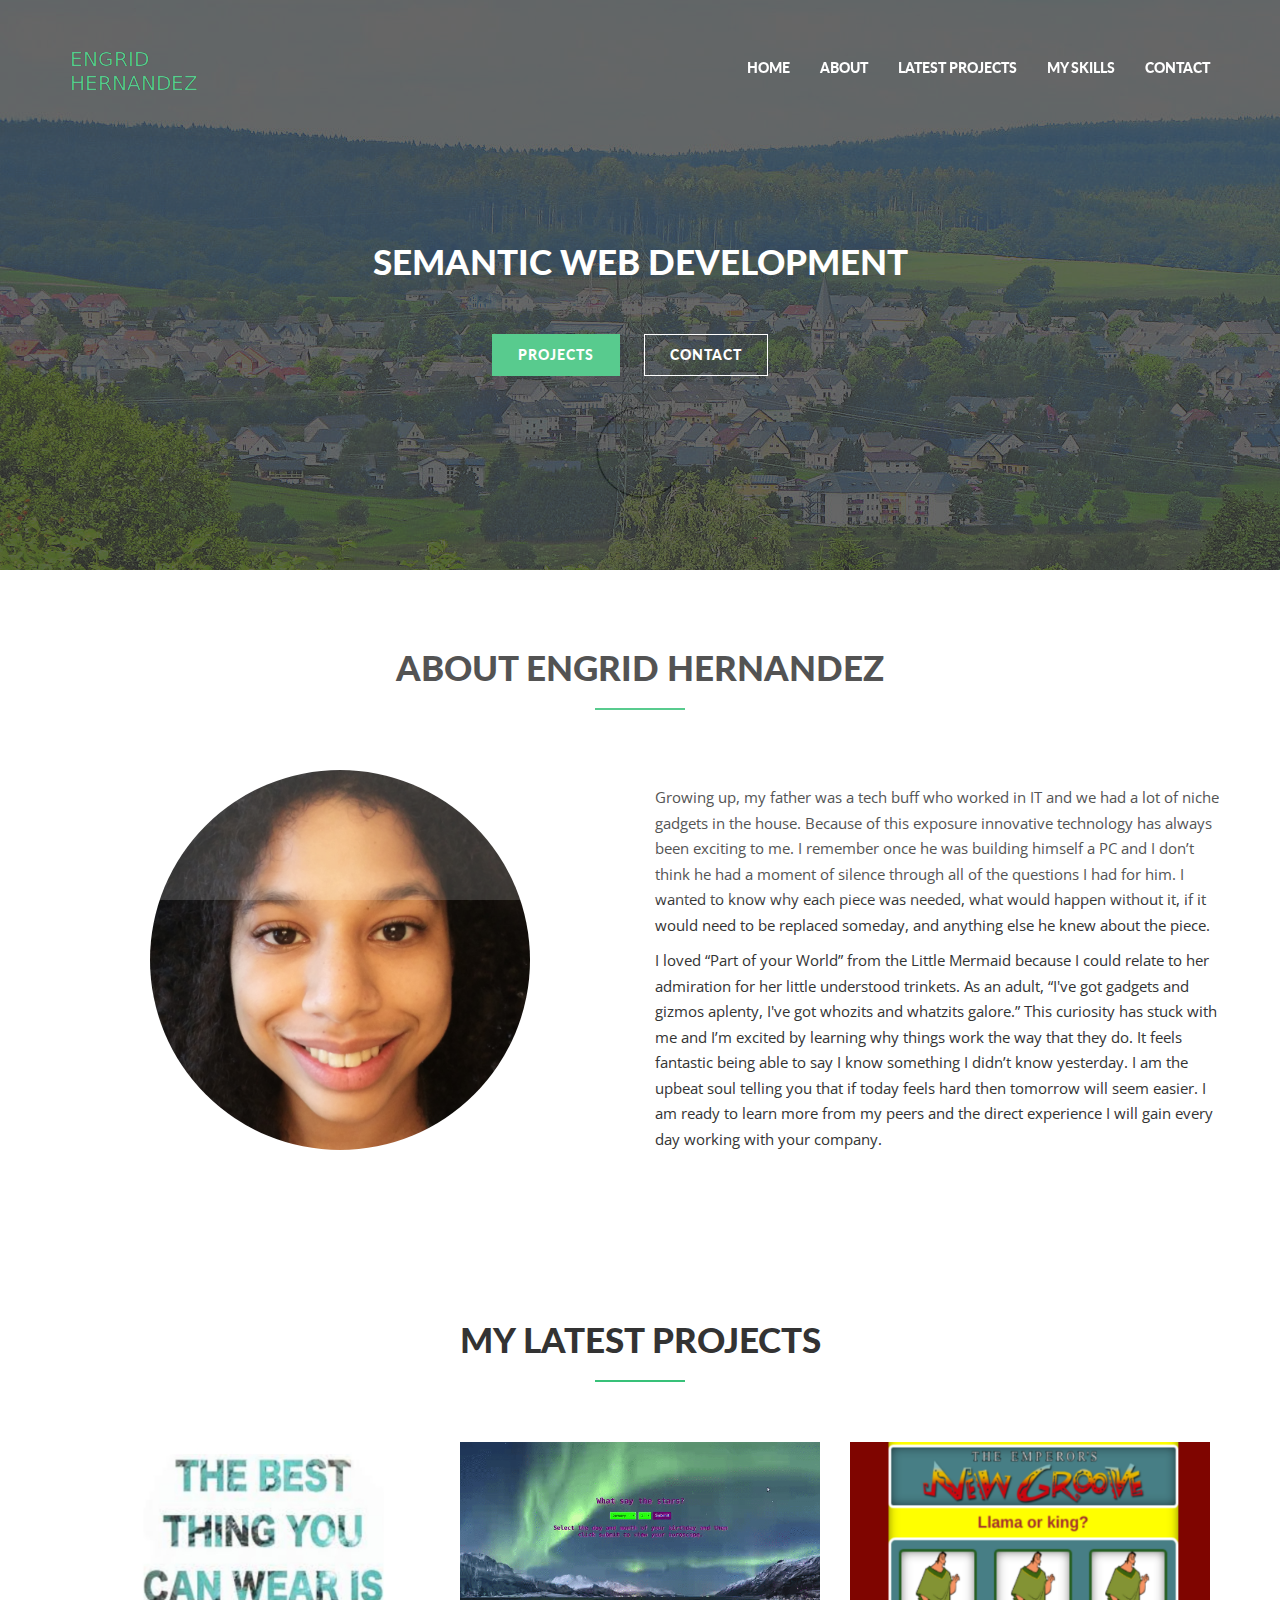
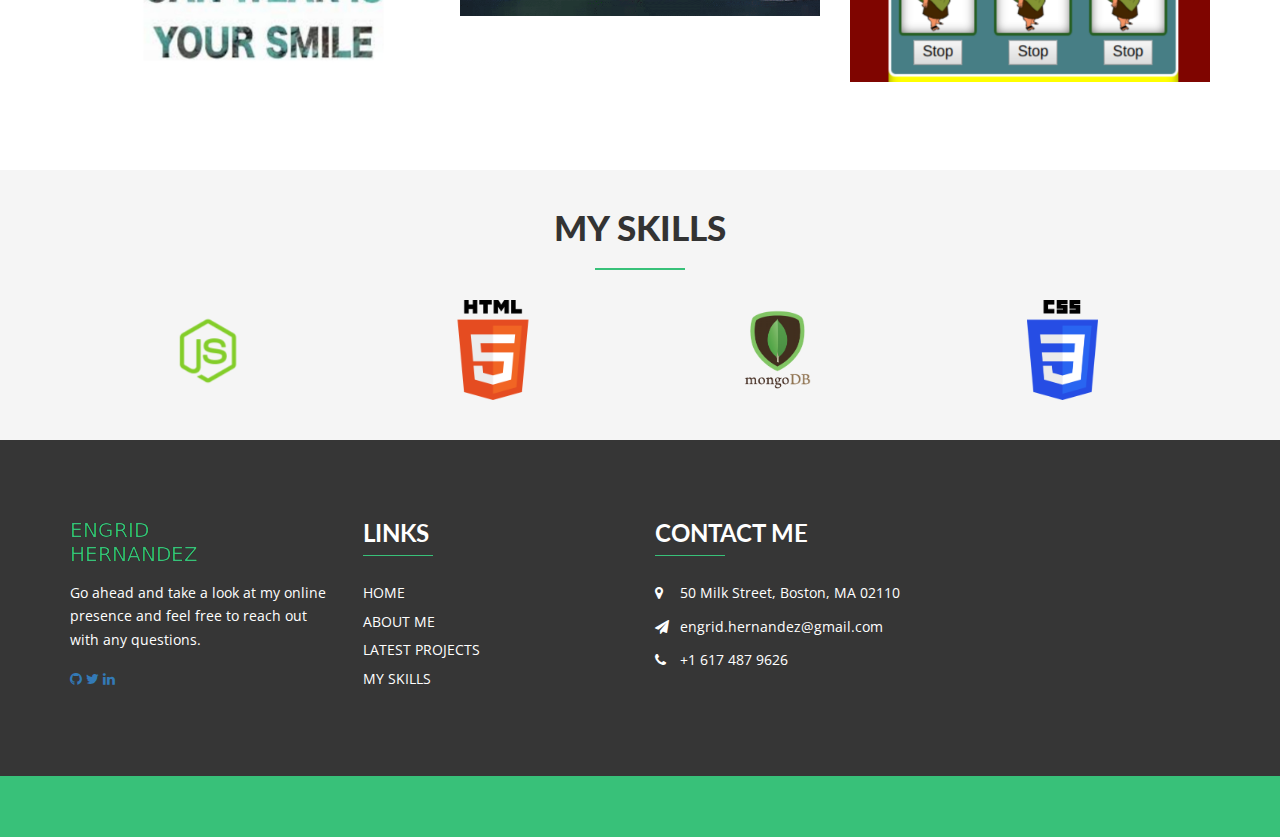
==== index.html @ befce7cb "first commit" ====
<!DOCTYPE html>
<html lang="en">
<head>
  <!-- meta -->
  <meta charset="utf-8">
  <meta http-equiv="X-UA-Compatible" content="IE=edge">
  <meta name="viewport"       content="width=device-width, initial-scale=1.0">
  <meta name="description"    content="Engrid Hernandez is the founder of Quietude Development based in Boston, MA.">
  <meta name="keywords"       content="web, development, responsive, design, Boston">
  <meta name="author"         content="Designcarebd">

  <!-- Site title -->
  <title>Engrid Hernandez</title>
  <!-- favicon -->
  <link rel="shortcut icon" type="image/x-icon" href="assets/img/favicon.png">
  <!-- Bootstrap css -->
  <link href="assets/css/bootstrap.min.css" rel="stylesheet">
  <!--Font Awesome css -->
  <link href="assets/css/font-awesome.min.css" rel="stylesheet">
  <!-- Normalizer css -->
  <link href="assets/css/normalize.css" rel="stylesheet">
  <!-- imagehover css -->
  <link href="assets/css/imagehover.min.css" rel="stylesheet">
  <!-- Owl Carousel css -->
  <link href="assets/css/owl.carousel.min.css" rel="stylesheet">
  <link href="assets/css/owl.transitions.css" rel="stylesheet">
  <!-- Magnific popup css -->
  <link href="assets/css/magnific-popup.css" rel="stylesheet">
  <!-- animate css -->
  <link href="assets/css/animate.css" rel="stylesheet">
  <!-- Site css -->
  <link href="assets/css/style.css" rel="stylesheet">
  <!-- Responsive css -->
  <link href="assets/css/responsive.css" rel="stylesheet">
  <!--[if lt IE 9]>
    <script src="https://oss.maxcdn.com/html5shiv/3.7.2/html5shiv.min.js"></script>
    <script src="https://oss.maxcdn.com/respond/1.4.2/respond.min.js"></script>
  <![endif]-->
</head>

<body>
  <!-- Preloader starts-->
  <div id="preloader"></div>
  <!-- Preloader ends -->
  <!-- Navigation area starts -->
  <div class="menu-area navbar-fixed-top">
    <div class="container">
      <div class="row">
        <!-- Navigation starts -->
        <div class="col-md-12">
          <div class="mainmenu">
            <div class="navbar navbar-nobg">
              <div class="navbar-header">
                <a class="navbar-brand" href="index.html">
                <img src="assets/img/logo.png" alt=""></a>
                <button type="button" class="navbar-toggle" data-toggle="collapse" data-target=".navbar-collapse">
                  <span class="sr-only">Toggle navigation</span>
                  <span class="icon-bar"></span>
                  <span class="icon-bar"></span>
                  <span class="icon-bar"></span>
                </button>
              </div>
              <div class="navbar-collapse collapse">
                <nav>
                  <ul class="nav navbar-nav navbar-right">
                    <li><a href="index.html">HOME</a></li>
                    <li><a class="smooth_scroll" href="#about">ABOUT</a></li>
                    <li><a class="smooth_scroll" href="#work">LATEST PROJECTS</a></li>
                    <li><a class="smooth_scroll" href="#skills">MY SKILLS</a></li>
                    <li><a class="smooth_scroll" href="#footer">CONTACT</a></li>
  								</ul>
                </nav>
              </div>
            </div>
          </div>
        </div>
        <!-- Navigation ends -->
      </div>
    </div>
  </div>
  <!-- Navigation area ends -->

  <!-- Slider area starts -->
  <section id="slider">
    <div id="carousel-example-generic" class="carousel slide carousel-fade">
      <!-- <ol class="carousel-indicators">
        <li data-target="#carousel-example-generic" data-slide-to="0" class="active"></li>
        <li data-target="#carousel-example-generic" data-slide-to="1"></li>
        <li data-target="#carousel-example-generic" data-slide-to="2"></li>
      </ol> -->

    <div class="carousel-inner" role="listbox">
      <!-- Item 1 -->
      <div class="item active slide1">
        <div class="table">
          <div class="table-cell">
            <div class="intro-text">
              <div class="title clearfix fadeInUp" style="animation-duration: 1s;animation-fill-mode: both;">
                <h2>Semantic Web Development</h2>
              </div>
              <a href="#work" class="btn btn-trnsp btn-big current smooth_scroll fadeInLeft" style="animation-duration: 1s;animation-fill-mode: both;">Projects</a>
              <a href="#footer" class="btn btn-trnsp btn-big smooth_scroll fadeInRight" style="animation-duration: 1s;animation-fill-mode: both;">Contact</a>
            </div>
          </div>
        </div>
      </div>

    <!-- Item 2 -->
    <!-- <div class="item slide2">
      <div class="table">
        <div class="table-cell">
          <div class="intro-text fadeInUp" style="animation-duration: 1s;animation-fill-mode: both;">
            <div class="title clearfix">
              <h2>Item 2</h2>
              <p>Short description of item 2</p>
            </div>
            <a href="#work" class="btn btn-trnsp btn-big current smooth_scroll fadeInLeft" style="animation-duration: 1s;animation-fill-mode: both;">Projects</a>
            <a href="#footer" class="btn btn-trnsp btn-big smooth_scroll fadeInRight" style="animation-duration: 1s;animation-fill-mode: both;">Contact</a>
          </div>
        </div>
      </div>
    </div> -->

    <!-- Item 3 -->
    <!-- <div class="item slide3">
      <div class="table">
        <div class="table-cell">
          <div class="intro-text">
            <div class="title clearfix fadeInUp" style="animation-duration: 1s;animation-fill-mode: both;">
              <h2>We Help Your Business </h2>
              <p>With over 10 years of experience in business consulting helping businesses to find How promotion excellent curiosity yet attempted. Invitation friendship travelling eat everything two.</p>
            </div>
            <a href="#work" class="btn btn-trnsp btn-big current smooth_scroll fadeInLeft" style="animation-duration: 1s;animation-fill-mode: both;">Projects</a>
            <a href="#footer" class="btn btn-trnsp btn-big smooth_scroll fadeInRight" style="animation-duration: 1s;animation-fill-mode: both;">Contact</a>
            </div>
          </div>
        </div>
      </div>
			<a class="left welcome-control" href="#carousel-example-generic" role="button" data-slide="prev"><i class="fa fa-angle-left"></i></a>
      <a class="right welcome-control" href="#carousel-example-generic" role="button" data-slide="next"><i class="fa fa-angle-right"></i></a>
    </div> -->
    <!-- End Wrapper for slides-->
  </div>
  </section>
  <!-- Slider area ends -->



  <!-- About area starts -->
  <section id="about" class="about-area section-big">
    <div class="container">
      <div class="row">
        <div class="col-md-12 text-center">
          <div class="section-title mb-60">
            <h2>About Engrid Hernandez</h2
          </div>
        </div>
      </div>
      <div class="row">
      <!-- About Image -->
        <div class="col-md-6 about-image">
          <div class="featured mb-r">
            <img id="aboutImg" src="assets/img/about/about-img.png" alt="">
          </div>
        </div>
        <!-- About Text -->
        <div class="col-md-6">
          <div class="about-text">
            <h3 class="subtitle"></h3>
            <p>Growing up, my father was a tech buff who worked in IT and we had a lot of niche gadgets in the house. Because of this exposure innovative technology has always been exciting to me. I remember once he was building himself a PC and I don’t think he had a moment of silence through all of the questions I had for him. I wanted to know why each piece was needed, what would happen without it, if it would need to be replaced someday, and anything else he knew about the piece. </p>
            <p>I loved “Part of your World” from the Little Mermaid because I could relate to her admiration for her little understood trinkets. As an adult, “I've got gadgets and gizmos aplenty, I've got whozits and whatzits galore.” This curiosity has stuck with me and I’m excited by learning why things work the way that they do. It feels fantastic being able to say I know something I didn’t know yesterday. I am the upbeat soul telling you that if today feels hard then tomorrow will seem easier. I am ready to learn more from my peers and the direct experience I will gain every day working with your company.</p>
          </div>
        </div>
      </div>
    </div>
  </section>
  <!-- About area ends -->

  <!-- Latest Project starts -->
    <section id="work" class="latest-project-area section-big">
      <div class="container">
        <div class="row">
          <div class="col-md-12 text-center">
            <div class="section-title mb-30">
              <h2>My Latest Projects</h2>
              <p></p>
            </div>
          </div>
        </div>
        <div class="row">
          <div class="news-carousel">
            <figure class="project-item imghvr-push-up">
              <img src="assets/img/works/infinitecarousel.jpg" alt="">
              <figcaption>
                <div class="overlay">
                  <h3>Carousel</h3>
                  <a href="https://ehcodes.github.io/infinite-carousel/"><i class="fa fa-external-link"></i></a>
                </div>
              </figcaption>
            </figure>

            <figure class="project-item imghvr-push-up">
              <img src="assets/img/works/horoscope.gif" alt="">
              <figcaption>
                <div class="overlay">
                  <h3>Horoscope</h3>
                  <a href="https://ehcodes.github.io/horoscope"><i class="fa fa-external-link"></i></a>
                </div>
              </figcaption>
            </figure>

            <figure class="project-item imghvr-push-up">
              <img src="assets/img/works/slots.png" alt="">
              <figcaption>
                <div class="overlay">
                  <h3>Slot Machine</h3>
                  <a href="https://ehcodes.github.io/emperors-slot-machine/"><i class="fa fa-external-link"></i></a>
                </div>
              </figcaption>
            </figure>

            <figure class="project-item imghvr-push-up">
              <img src="assets/img/works/todolist.png" alt="">
              <figcaption>
                <div class="overlay">
                  <h3>To Do List</h3>
                  <a href="https://ehcodes.github.io/toDoList/"><i class="fa fa-external-link"></i></a>
                </div>
              </figcaption>
            </figure>

            <figure class="project-item imghvr-push-up">
              <img src="assets/img/works/matchingGame.gif" alt="">
              <figcaption>
                <div class="overlay">
                  <h3>Matching Game</h3>
                  <a href="https://ehcodes.github.io/positively-matching/"><i class="fa fa-external-link"></i></a>
                </div>
              </figcaption>
            </figure>

            <figure class="project-item imghvr-push-up">
              <img src="assets/img/works/calculator.png" alt="">
              <figcaption>
                <div class="overlay">
                  <h3>Calculator</h3>
                  <a href="https://ehcodes.github.io/jqueryCalculator/"><i class="fa fa-external-link"></i></a>
                </div>
              </figcaption>
            </figure>

          </div>
        </div>
      </div>
    </section>
    <!-- Latest Project ends -->

    <!-- Testimonial area starts -->
    <!-- <section id="testimonial" class="testimonial-area section-big">
        <div class="container">

            <div class="row">
                <div class="testimonial-list"> -->

                    <!-- Testimonial item -->
                    <!-- <div class="single-testimonial">
                        <p>Anim pariatur cliche reprehenderit, enim eiusmod high life accusamus terry richardson ad squid. 3 wolf moon officia aute, non cupidatat skateboard dolor brunch. Food truck quinoa nesciunt laborum eiusmod tempor sunt aliqua put.</p>

                        <div class="testor">
                           <img src="assets/img/testimonial/1.png" alt="">
                            <h4>Mark Harris</h4>
                            <p class="desg">CEO of Pointer</p>
                        </div>
                    </div> -->

                    <!-- Testimonial item -->
                    <!-- <div class="single-testimonial">
                        <p>Anim pariatur cliche reprehenderit, enim eiusmod high life accusamus terry richardson ad squid. 3 wolf moon officia aute, non cupidatat skateboard dolor brunch. Food truck quinoa nesciunt laborum eiusmod tempor sunt aliqua put.</p>

                        <div class="testor">
                           <img src="assets/img/testimonial/2.png" alt="">
                            <h4>Mark Harris</h4>
                            <p class="desg">CEO of Pointer</p>
                        </div>
                    </div> -->

                    <!-- Testimonial item -->
                    <!-- <div class="single-testimonial">

                        <p>Anim pariatur cliche reprehenderit, enim eiusmod high life accusamus terry richardson ad squid. 3 wolf moon officia aute, non cupidatat skateboard dolor brunch. Food truck quinoa nesciunt laborum eiusmod tempor sunt aliqua put.</p>

                        <div class="testor">
                           <img src="assets/img/testimonial/3.png" alt="">
                            <h4>Mark Harris</h4>
                            <p class="desg">CEO of Pointer</p>
                        </div>
                    </div>

                </div>
            </div>

        </div> -->
    </section>
    <!-- Testimonial area ends -->

    <!-- Skills area starts -->
    <div class="client-area section-small">
        <div class="container">
          <div id="skills" class="section-title mb-30">
            <h2>My Skills</h2>
            <p></p>
          </div>
            <!-- client carousel -->
            <div class="owl-client">
                <!-- item 1 -->
                <div class="item text-center">
                  <img class="skillImg" src="assets/img/skills/nodejs.png" alt="">
                </div>

                <!-- item 2 -->
                <div class="item text-center">
                  <img class="skillImg" src="assets/img/skills/html.png" alt="">
                </div>

                <!-- item 3 -->
                <div class="item text-center">
                  <img class="skillImg" src="assets/img/skills/mongodb.png" alt="">
                </div>

                <!-- item 4 -->
                <div class="item text-center">
                  <img class="skillImg" src="assets/img/skills/css.png" alt="">
                </div>

                <!-- item 5 -->
                <div class="item text-center">
                  <img class="skillImg" src="assets/img/skills/react.png" alt="">
                </div>

            </div>
            <!-- / client carousel -->
        </div>
    </div>
    <!-- Client area ends -->

		<!-- Footer area starts -->
		<footer id="footer" class="footer-area section-big">
			<div class="container">
				<div class="row">
					<div class="col-md-3 col-sm-6">
						<div class="logo footer-info mb-30">
							<a href=""><img src="assets/img/logo.png" alt="" /></a>
							<p>Go ahead and take a look at my online presence and feel free to reach out with any questions.</p>
							<div class="social">
								<ul class="social-links">
                  <a href="https://github.com/ehcodes"><i class="fa fa-github"></i></a>
                  <a href="https://twitter.com/HernandezEngrid"><i class="fa fa-twitter"></i></a>
                  <a href="https://www.linkedin.com/in/engridhernandez/"><i class="fa fa-linkedin"></i></a>
								</ul>
							</div>
						</div>
					</div>
					<div class="col-md-3 col-sm-6">
						<div class="footer-info mb-30">
              <h3>LINKS</h3>
              <ul class="l-post">
                  <li><a href="index.html">HOME</a></li>
                  <li><a href="#about">ABOUT ME</a></li>
                  <li><a href="#work">LATEST PROJECTS</a></li>
                  <li><a class="smooth_scroll" href="#skills">MY SKILLS</a></li>
              </ul>
            </div>
					</div>
					<div class="col-md-3 col-sm-6">
            <div class="footer-us mb-30">
              <h3>CONTACT ME</h3>
              <p><i class="fa fa-map-marker" aria-hidden="true"></i><span>50 Milk Street, Boston, MA 02110</span></p>
              <p><i class="fa fa-paper-plane" aria-hidden="true"></i><span>engrid.hernandez@gmail.com</span></p>
              <p><i class="fa fa-phone" aria-hidden="true"></i><span>+1 617 487 9626</span></p>
            </div>
					</div>
				</div>
			</div>
		</footer>
		<!-- Footer area ends -->

    <!-- copyright area starts -->
    <footer class="copyright-area">
        <div class="container">
			<div class="row">
				<div class="col-md-12 text-center">
					<div class="copy-right">
					</div>
				</div>
				<a class="smooth_scroll" href="#slider" id="scroll-to-top"><i class="fa fa-long-arrow-up"></i></a>
			</div>
        </div>
    </footer>
    <!-- copyright area ends -->


    <!-- Latest jQuery -->
    <script src="assets/js/jquery.min.js"></script>

    <!-- Bootstrap js-->
    <script src="assets/js/bootstrap.min.js"></script>

    <!-- Owl Carousel js -->
    <script src="assets/js/owl.carousel.min.js"></script>

    <!-- Mixitup js -->
    <script src="assets/js/jquery.mixitup.js"></script>

    <!-- Magnific popup js -->
    <script src="assets/js/jquery.magnific-popup.min.js"></script>

    <!-- Waypoint js -->
    <script src="assets/js/jquery.waypoints.min.js"></script>

	<!-- jquery.inview js -->
    <script src="assets/js/jquery.inview.min.js"></script>

    <!-- wow js -->
    <script src="assets/js/wow.min.js"></script>

    <!-- Ajax Mailchimp js -->
    <script src="assets/js/jquery.ajaxchimp.min.js"></script>

    <!-- Main js-->
    <script src="assets/js/main_script.js"></script>

</body>

</html>
---- assets/css/imagehover.min.css ----
/*
 * ImageHover.css - http://www.imagehover.io
 */
[class*=' imghvr-'],[class^=imghvr-] {
    position: relative;
    display: inline-block;
    margin: 0;
    max-width: 100%;
    background-color: #333;
    color: #fff;
    overflow: hidden;
    -webkit-backface-visibility: hidden;
    backface-visibility: hidden;
    -moz-osx-font-smoothing: grayscale;
    -webkit-transform: translateZ(0);
    transform: translateZ(0)
}

[class*=' imghvr-']>img,[class^=imghvr-]>img {
    vertical-align: top;
    max-width: 100%
}

[class*=' imghvr-'] figcaption,[class^=imghvr-] figcaption {
    background-color: #38C179;
    padding: 30px;
    position: absolute;
    top: 0;
    bottom: 0;
    left: 0;
    right: 0;
    color: #fff
}

[class*=' imghvr-'] figcaption h1,[class*=' imghvr-'] figcaption h2,[class*=' imghvr-'] figcaption h3,[class*=' imghvr-'] figcaption h4,[class*=' imghvr-'] figcaption h5,[class*=' imghvr-'] figcaption h6,[class^=imghvr-] figcaption h1,[class^=imghvr-] figcaption h2,[class^=imghvr-] figcaption h3,[class^=imghvr-] figcaption h4,[class^=imghvr-] figcaption h5,[class^=imghvr-] figcaption h6 {
    color: #fff
}

[class*=' imghvr-'],[class*=' imghvr-'] *,[class*=' imghvr-'] :after,[class*=' imghvr-'] :before,[class*=' imghvr-']:after,[class*=' imghvr-']:before,[class^=imghvr-],[class^=imghvr-] *,[class^=imghvr-] :after,[class^=imghvr-] :before,[class^=imghvr-]:after,[class^=imghvr-]:before {
    -webkit-box-sizing: border-box;
    box-sizing: border-box;
    -webkit-transition: all .35s ease;
    transition: all .35s ease
}

[class*=' imghvr-fade'] figcaption,[class*=' imghvr-fade']:hover>img,[class^=imghvr-fade] figcaption,[class^=imghvr-fade]:hover>img {
    opacity: 0
}

[class*=' imghvr-fade']:hover figcaption,[class^=imghvr-fade]:hover figcaption {
    opacity: 1
}

[class*=' imghvr-fade']:hover figcaption,[class*=' imghvr-fade']:hover>img,[class^=imghvr-fade]:hover figcaption,[class^=imghvr-fade]:hover>img {
    -webkit-transform: translate(0,0);
    transform: translate(0,0)
}

.imghvr-fade-in-up figcaption {
    -webkit-transform: translate(0,15%);
    transform: translate(0,15%)
}

.imghvr-fade-in-down figcaption {
    -webkit-transform: translate(0,-15%);
    transform: translate(0,-15%)
}

.imghvr-fade-in-left figcaption {
    -webkit-transform: translate(-15%,0);
    transform: translate(-15%,0)
}

.imghvr-fade-in-right figcaption {
    -webkit-transform: translate(15%,0);
    transform: translate(15%,0)
}

[class*=' imghvr-push-']:hover figcaption,[class^=imghvr-push-]:hover figcaption {
    -webkit-transform: translate(0,0);
    transform: translate(0,0)
}

.imghvr-push-up figcaption {
    -webkit-transform: translateY(100%);
    transform: translateY(100%)
}

.imghvr-push-down figcaption,.imghvr-push-up:hover>img {
    -webkit-transform: translateY(-100%);
    transform: translateY(-100%)
}

.imghvr-push-down:hover>img {
    -webkit-transform: translateY(100%);
    transform: translateY(100%)
}

.imghvr-push-left figcaption {
    -webkit-transform: translateX(100%);
    transform: translateX(100%)
}

.imghvr-push-left:hover>img,.imghvr-push-right figcaption {
    -webkit-transform: translateX(-100%);
    transform: translateX(-100%)
}

.imghvr-push-right:hover>img {
    -webkit-transform: translateX(100%);
    transform: translateX(100%)
}

[class*=' imghvr-slide-']:hover figcaption,[class^=imghvr-slide-]:hover figcaption {
    -webkit-transform: translate(0,0);
    transform: translate(0,0)
}

.imghvr-slide-up figcaption {
    -webkit-transform: translateY(100%);
    transform: translateY(100%)
}

.imghvr-slide-down figcaption {
    -webkit-transform: translateY(-100%);
    transform: translateY(-100%)
}

.imghvr-slide-left figcaption {
    -webkit-transform: translateX(100%);
    transform: translateX(100%)
}

.imghvr-slide-right figcaption {
    -webkit-transform: translateX(-100%);
    transform: translateX(-100%)
}

.imghvr-slide-top-left figcaption {
    -webkit-transform: translate(-100%,-100%);
    transform: translate(-100%,-100%)
}

.imghvr-slide-top-right figcaption {
    -webkit-transform: translate(100%,-100%);
    transform: translate(100%,-100%)
}

.imghvr-slide-bottom-left figcaption {
    -webkit-transform: translate(-100%,100%);
    transform: translate(-100%,100%)
}

.imghvr-slide-bottom-right figcaption {
    -webkit-transform: translate(100%,100%);
    transform: translate(100%,100%)
}

[class*=' imghvr-reveal-']:before,[class^=imghvr-reveal-]:before {
    position: absolute;
    top: 0;
    bottom: 0;
    left: 0;
    right: 0;
    content: '';
    background-color: #3cbadf
}

[class*=' imghvr-reveal-'] figcaption,[class^=imghvr-reveal-] figcaption {
    opacity: 0
}

[class*=' imghvr-reveal-']:hover:before,[class^=imghvr-reveal-]:hover:before {
    -webkit-transform: translate(0,0);
    transform: translate(0,0)
}

[class*=' imghvr-reveal-']:hover figcaption,[class^=imghvr-reveal-]:hover figcaption {
    opacity: 1;
    -webkit-transition-delay: .21s;
    transition-delay: .21s
}

.imghvr-reveal-up:before {
    -webkit-transform: translateY(100%);
    transform: translateY(100%)
}

.imghvr-reveal-down:before {
    -webkit-transform: translateY(-100%);
    transform: translateY(-100%)
}

.imghvr-reveal-left:before {
    -webkit-transform: translateX(100%);
    transform: translateX(100%)
}

.imghvr-reveal-right:before {
    -webkit-transform: translateX(-100%);
    transform: translateX(-100%)
}

.imghvr-reveal-top-left:before {
    -webkit-transform: translate(-100%,-100%);
    transform: translate(-100%,-100%)
}

.imghvr-reveal-top-right:before {
    -webkit-transform: translate(100%,-100%);
    transform: translate(100%,-100%)
}

.imghvr-reveal-bottom-left:before {
    -webkit-transform: translate(-100%,100%);
    transform: translate(-100%,100%)
}

.imghvr-reveal-bottom-right:before {
    -webkit-transform: translate(100%,100%);
    transform: translate(100%,100%)
}

[class*=' imghvr-hinge-'],[class^=imghvr-hinge-] {
    -webkit-perspective: 50em;
    perspective: 50em
}

[class*=' imghvr-hinge-'] figcaption,[class^=imghvr-hinge-] figcaption {
    opacity: 0;
    z-index: 1
}

[class*=' imghvr-hinge-']:hover img,[class^=imghvr-hinge-]:hover img {
    opacity: 0
}

[class*=' imghvr-hinge-']:hover figcaption,[class^=imghvr-hinge-]:hover figcaption {
    opacity: 1;
    -webkit-transition-delay: .21s;
    transition-delay: .21s
}

.imghvr-hinge-up img {
    -webkit-transform-origin: 50% 0;
    -ms-transform-origin: 50% 0;
    transform-origin: 50% 0
}

.imghvr-hinge-up figcaption {
    -webkit-transform: rotateX(90deg);
    transform: rotateX(90deg);
    -webkit-transform-origin: 50% 100%;
    -ms-transform-origin: 50% 100%;
    transform-origin: 50% 100%
}

.imghvr-hinge-up:hover>img {
    -webkit-transform: rotateX(-90deg);
    transform: rotateX(-90deg)
}

.imghvr-hinge-up:hover figcaption {
    -webkit-transform: rotateX(0);
    transform: rotateX(0)
}

.imghvr-hinge-down img {
    -webkit-transform-origin: 50% 100%;
    -ms-transform-origin: 50% 100%;
    transform-origin: 50% 100%
}

.imghvr-hinge-down figcaption {
    -webkit-transform: rotateX(-90deg);
    transform: rotateX(-90deg);
    -webkit-transform-origin: 50% -50%;
    -ms-transform-origin: 50% -50%;
    transform-origin: 50% -50%
}

.imghvr-hinge-down:hover>img {
    -webkit-transform: rotateX(90deg);
    transform: rotateX(90deg);
    opacity: 0
}

.imghvr-hinge-down:hover figcaption {
    -webkit-transform: rotateX(0);
    transform: rotateX(0)
}

.imghvr-hinge-left img {
    -webkit-transform-origin: 0 50%;
    -ms-transform-origin: 0 50%;
    transform-origin: 0 50%
}

.imghvr-hinge-left figcaption {
    -webkit-transform: rotateY(-90deg);
    transform: rotateY(-90deg);
    -webkit-transform-origin: 100% 50%;
    -ms-transform-origin: 100% 50%;
    transform-origin: 100% 50%
}

.imghvr-hinge-left:hover>img {
    -webkit-transform: rotateY(90deg);
    transform: rotateY(90deg)
}

.imghvr-hinge-left:hover figcaption {
    -webkit-transform: rotateY(0);
    transform: rotateY(0)
}

.imghvr-hinge-right img {
    -webkit-transform-origin: 100% 50%;
    -ms-transform-origin: 100% 50%;
    transform-origin: 100% 50%
}

.imghvr-hinge-right figcaption {
    -webkit-transform: rotateY(90deg);
    transform: rotateY(90deg);
    -webkit-transform-origin: 0 50%;
    -ms-transform-origin: 0 50%;
    transform-origin: 0 50%
}

.imghvr-hinge-right:hover>img {
    -webkit-transform: rotateY(-90deg);
    transform: rotateY(-90deg)
}

.imghvr-hinge-right:hover figcaption {
    -webkit-transform: rotateY(0);
    transform: rotateY(0)
}

[class*=' imghvr-flip-'],[class^=imghvr-flip-] {
    -webkit-perspective: 50em;
    perspective: 50em
}

[class*=' imghvr-flip-'] img,[class^=imghvr-flip-] img {
    backface-visibility: hidden
}

[class*=' imghvr-flip-'] figcaption,[class*=' imghvr-flip-']:hover>img,[class^=imghvr-flip-] figcaption,[class^=imghvr-flip-]:hover>img {
    opacity: 0
}

[class*=' imghvr-flip-']:hover figcaption,[class^=imghvr-flip-]:hover figcaption {
    opacity: 1;
    -webkit-transition-delay: .13999999999999999s;
    transition-delay: .13999999999999999s
}

.imghvr-flip-horiz figcaption {
    -webkit-transform: rotateX(90deg);
    transform: rotateX(90deg);
    -webkit-transform-origin: 0 50%;
    -ms-transform-origin: 0 50%;
    transform-origin: 0 50%
}

.imghvr-flip-horiz:hover img {
    -webkit-transform: rotateX(-180deg);
    transform: rotateX(-180deg)
}

.imghvr-flip-horiz:hover figcaption {
    -webkit-transform: rotateX(0);
    transform: rotateX(0)
}

.imghvr-shutter-in-out-vert figcaption {
    -webkit-transform: rotateY(90deg);
    transform: rotateY(90deg);
    -webkit-transform-origin: 50% 0;
    -ms-transform-origin: 50% 0;
    transform-origin: 50% 0
}

.imghvr-shutter-in-out-vert:hover>img {
    -webkit-transform: rotateY(-180deg);
    transform: rotateY(-180deg)
}

.imghvr-shutter-in-out-vert:hover figcaption {
    -webkit-transform: rotateY(0);
    transform: rotateY(0)
}

.imghvr-flip-diag-1 figcaption {
    -webkit-transform: rotate3d(1,-1,0,100deg);
    transform: rotate3d(1,-1,0,100deg)
}

.imghvr-flip-diag-1:hover>img {
    -webkit-transform: rotate3d(-1,1,0,100deg);
    transform: rotate3d(-1,1,0,100deg)
}

.imghvr-flip-diag-1:hover figcaption {
    -webkit-transform: rotate3d(0,0,0,0deg);
    transform: rotate3d(0,0,0,0deg)
}

.imghvr-flip-diag-2 figcaption {
    -webkit-transform: rotate3d(1,1,0,100deg);
    transform: rotate3d(1,1,0,100deg)
}

.imghvr-flip-diag-2:hover>img {
    -webkit-transform: rotate3d(-1,-1,0,100deg);
    transform: rotate3d(-1,-1,0,100deg)
}

.imghvr-flip-diag-2:hover figcaption {
    -webkit-transform: rotate3d(0,0,0,0deg);
    transform: rotate3d(0,0,0,0deg)
}

[class*=' imghvr-shutter-out-']:before,[class^=imghvr-shutter-out-]:before {
    background: #3cbadf;
    position: absolute;
    content: '';
    -webkit-transition-delay: 105ms;
    transition-delay: 105ms
}

[class*=' imghvr-shutter-out-'] figcaption,[class^=imghvr-shutter-out-] figcaption {
    opacity: 0;
    -webkit-transition-delay: 0s;
    transition-delay: 0s
}

[class*=' imghvr-shutter-out-']:hover:before,[class^=imghvr-shutter-out-]:hover:before {
    -webkit-transition-delay: 0s;
    transition-delay: 0s
}

[class*=' imghvr-shutter-out-']:hover figcaption,[class^=imghvr-shutter-out-]:hover figcaption {
    opacity: 1;
    -webkit-transition-delay: 105ms;
    transition-delay: 105ms
}

.imghvr-shutter-out-horiz:before {
    left: 50%;
    right: 50%;
    top: 0;
    bottom: 0
}

.imghvr-shutter-out-horiz:hover:before {
    left: 0;
    right: 0
}

.imghvr-shutter-out-vert:before {
    top: 50%;
    bottom: 50%;
    left: 0;
    right: 0
}

.imghvr-shutter-out-vert:hover:before {
    top: 0;
    bottom: 0
}

.imghvr-shutter-out-diag-1:before {
    top: 50%;
    bottom: 50%;
    left: -35%;
    right: -35%;
    -webkit-transform: rotate(45deg);
    transform: rotate(45deg)
}

.imghvr-shutter-out-diag-1:hover:before {
    top: -35%;
    bottom: -35%
}

.imghvr-shutter-out-diag-2:before {
    top: 50%;
    bottom: 50%;
    left: -35%;
    right: -35%;
    -webkit-transform: rotate(-45deg);
    transform: rotate(-45deg)
}

.imghvr-shutter-out-diag-2:hover:before {
    top: -35%;
    bottom: -35%
}

[class*=' imghvr-shutter-in-']:after,[class*=' imghvr-shutter-in-']:before,[class^=imghvr-shutter-in-]:after,[class^=imghvr-shutter-in-]:before {
    background: #3cbadf;
    position: absolute;
    content: ''
}

[class*=' imghvr-shutter-in-']:after,[class^=imghvr-shutter-in-]:after {
    top: 0;
    left: 0
}

[class*=' imghvr-shutter-in-']:before,[class^=imghvr-shutter-in-]:before {
    right: 0;
    bottom: 0
}

[class*=' imghvr-shutter-in-'] figcaption,[class^=imghvr-shutter-in-] figcaption {
    opacity: 0;
    z-index: 1
}

[class*=' imghvr-shutter-in-']:hover figcaption,[class^=imghvr-shutter-in-]:hover figcaption {
    opacity: 1;
    -webkit-transition-delay: .21s;
    transition-delay: .21s
}

.imghvr-shutter-in-horiz:after,.imghvr-shutter-in-horiz:before {
    width: 0;
    height: 100%
}

.imghvr-shutter-in-horiz:hover:after,.imghvr-shutter-in-horiz:hover:before {
    width: 50%
}

.imghvr-shutter-in-vert:after,.imghvr-shutter-in-vert:before {
    height: 0;
    width: 100%
}

.imghvr-shutter-in-vert:hover:after,.imghvr-shutter-in-vert:hover:before {
    height: 50%
}

.imghvr-shutter-in-out-horiz:after,.imghvr-shutter-in-out-horiz:before {
    width: 0;
    height: 100%
}

.imghvr-shutter-in-out-horiz:hover:after,.imghvr-shutter-in-out-horiz:hover:before {
    width: 100%;
    opacity: .75
}

.imghvr-shutter-in-out-vert:after,.imghvr-shutter-in-out-vert:before {
    height: 0;
    width: 100%
}

.imghvr-shutter-in-out-vert:hover:after,.imghvr-shutter-in-out-vert:hover:before {
    height: 100%;
    opacity: .75
}

.imghvr-shutter-in-out-diag-1:after,.imghvr-shutter-in-out-diag-1:before {
    width: 200%;
    height: 200%;
    -webkit-transition: all .6s ease;
    transition: all .6s ease;
    opacity: .75
}

.imghvr-shutter-in-out-diag-1:after {
    -webkit-transform: skew(-45deg) translateX(-150%);
    transform: skew(-45deg) translateX(-150%)
}

.imghvr-shutter-in-out-diag-1:before {
    -webkit-transform: skew(-45deg) translateX(150%);
    transform: skew(-45deg) translateX(150%)
}

.imghvr-shutter-in-out-diag-1:hover:after {
    -webkit-transform: skew(-45deg) translateX(-50%);
    transform: skew(-45deg) translateX(-50%)
}

.imghvr-shutter-in-out-diag-1:hover:before {
    -webkit-transform: skew(-45deg) translateX(50%);
    transform: skew(-45deg) translateX(50%)
}

.imghvr-shutter-in-out-diag-2:after,.imghvr-shutter-in-out-diag-2:before {
    width: 200%;
    height: 200%;
    -webkit-transition: all .6s ease;
    transition: all .6s ease;
    opacity: .75
}

.imghvr-shutter-in-out-diag-2:after {
    -webkit-transform: skew(45deg) translateX(-100%);
    transform: skew(45deg) translateX(-100%)
}

.imghvr-shutter-in-out-diag-2:before {
    -webkit-transform: skew(45deg) translateX(100%);
    transform: skew(45deg) translateX(100%)
}

.imghvr-shutter-in-out-diag-2:hover:after,.imghvr-shutter-in-out-diag-2:hover:before {
    -webkit-transform: skew(45deg) translateX(0);
    transform: skew(45deg) translateX(0)
}

[class*=' imghvr-fold'],[class^=imghvr-fold] {
    -webkit-perspective: 50em;
    perspective: 50em
}

[class*=' imghvr-fold'] img,[class^=imghvr-fold] img {
    -webkit-transform-origin: 50% 0;
    -ms-transform-origin: 50% 0;
    transform-origin: 50% 0
}

[class*=' imghvr-fold'] figcaption,[class^=imghvr-fold] figcaption {
    z-index: 1;
    opacity: 0
}

[class*=' imghvr-fold']:hover>img,[class^=imghvr-fold]:hover>img {
    opacity: 0;
    -webkit-transition-delay: 0;
    transition-delay: 0
}

[class*=' imghvr-fold']:hover figcaption,[class^=imghvr-fold]:hover figcaption {
    -webkit-transform: rotateX(0) translate3d(0,0,0) scale(1);
    transform: rotateX(0) translate3d(0,0,0) scale(1);
    opacity: 1;
    -webkit-transition-delay: .21s;
    transition-delay: .21s
}

.imghvr-fold-up>img {
    -webkit-transform-origin: 50% 0;
    -ms-transform-origin: 50% 0;
    transform-origin: 50% 0
}

.imghvr-fold-up figcaption {
    -webkit-transform: rotateX(-90deg) translate3d(0,-50%,0) scale(.6);
    transform: rotateX(-90deg) translate3d(0,-50%,0) scale(.6);
    -webkit-transform-origin: 50% 100%;
    -ms-transform-origin: 50% 100%;
    transform-origin: 50% 100%
}

.imghvr-fold-up:hover>img {
    -webkit-transform: rotateX(90deg) scale(.6) translateY(50%);
    transform: rotateX(90deg) scale(.6) translateY(50%)
}

.imghvr-fold-down>img {
    -webkit-transform-origin: 50% 100%;
    -ms-transform-origin: 50% 100%;
    transform-origin: 50% 100%
}

.imghvr-fold-down figcaption {
    -webkit-transform: rotateX(90deg) translate3d(0,50%,0) scale(.6);
    transform: rotateX(90deg) translate3d(0,50%,0) scale(.6);
    -webkit-transform-origin: 50% 0;
    -ms-transform-origin: 50% 0;
    transform-origin: 50% 0
}

.imghvr-fold-down:hover>img {
    -webkit-transform: rotateX(-90deg) scale(.6) translateY(-50%);
    transform: rotateX(-90deg) scale(.6) translateY(-50%)
}

.imghvr-fold-left>img {
    -webkit-transform-origin: 0 50%;
    -ms-transform-origin: 0 50%;
    transform-origin: 0 50%
}

.imghvr-fold-left figcaption {
    -webkit-transform: rotateY(90deg) translate3d(-50%,0,0) scale(.6);
    transform: rotateY(90deg) translate3d(-50%,0,0) scale(.6);
    -webkit-transform-origin: 100% 50%;
    -ms-transform-origin: 100% 50%;
    transform-origin: 100% 50%
}

.imghvr-fold-left:hover>img {
    -webkit-transform: rotateY(-90deg) scale(.6) translateX(50%);
    transform: rotateY(-90deg) scale(.6) translateX(50%)
}

.imghvr-fold-right {
    -webkit-perspective: 50em;
    perspective: 50em
}

.imghvr-fold-right>img {
    -webkit-transform-origin: 100% 50%;
    -ms-transform-origin: 100% 50%;
    transform-origin: 100% 50%
}

.imghvr-fold-right figcaption {
    -webkit-transform: rotateY(-90deg) translate3d(50%,0,0) scale(.6);
    transform: rotateY(-90deg) translate3d(50%,0,0) scale(.6);
    -webkit-transform-origin: 0 50%;
    -ms-transform-origin: 0 50%;
    transform-origin: 0 50%
}

.imghvr-fold-right:hover>img {
    -webkit-transform: rotateY(90deg) scale(.6) translateX(-50%);
    transform: rotateY(90deg) scale(.6) translateX(-50%)
}

.imghvr-zoom-in figcaption {
    opacity: 0;
    -webkit-transform: scale(.5);
    transform: scale(.5)
}

.imghvr-zoom-in:hover figcaption {
    -webkit-transform: scale(1);
    transform: scale(1);
    opacity: 1
}

[class*=' imghvr-zoom-out'] figcaption,[class^=imghvr-zoom-out] figcaption {
    -webkit-transform: scale(.5);
    transform: scale(.5);
    -webkit-transform-origin: 50% 50%;
    -ms-transform-origin: 50% 50%;
    transform-origin: 50% 50%;
    opacity: 0
}

[class*=' imghvr-zoom-out'].hover figcaption,[class*=' imghvr-zoom-out']:hover figcaption,[class^=imghvr-zoom-out].hover figcaption,[class^=imghvr-zoom-out]:hover figcaption {
    -webkit-transform: scale(1);
    transform: scale(1);
    opacity: 1;
    -webkit-transition-delay: .35s;
    transition-delay: .35s
}

.imghvr-zoom-out:hover>img {
    -webkit-transform: scale(.5);
    transform: scale(.5);
    opacity: 0
}

.imghvr-zoom-out-up.hover>img,.imghvr-zoom-out-up:hover>img {
    -webkit-animation: imghvr-zoom-out-up .40249999999999997s linear;
    animation: imghvr-zoom-out-up .40249999999999997s linear;
    -webkit-animation-iteration-count: 1;
    animation-iteration-count: 1;
    -webkit-animation-fill-mode: forwards;
    animation-fill-mode: forwards
}

@-webkit-keyframes imghvr-zoom-out-up {
    50% {
        -webkit-transform: scale(.8) translateY(0);
        transform: scale(.8) translateY(0);
        opacity: .5
    }

    100% {
        -webkit-transform: scale(.8) translateY(-150%);
        transform: scale(.8) translateY(-150%);
        opacity: .5
    }
}

@keyframes imghvr-zoom-out-up {
    50% {
        -webkit-transform: scale(.8) translateY(0);
        transform: scale(.8) translateY(0);
        opacity: .5
    }

    100% {
        -webkit-transform: scale(.8) translateY(-150%);
        transform: scale(.8) translateY(-150%);
        opacity: .5
    }
}

.imghvr-zoom-out-down.hover>img,.imghvr-zoom-out-down:hover>img {
    -webkit-animation: imghvr-zoom-out-down .40249999999999997s linear;
    animation: imghvr-zoom-out-down .40249999999999997s linear;
    -webkit-animation-iteration-count: 1;
    animation-iteration-count: 1;
    -webkit-animation-fill-mode: forwards;
    animation-fill-mode: forwards
}

@-webkit-keyframes imghvr-zoom-out-down {
    50% {
        -webkit-transform: scale(.8) translateY(0);
        transform: scale(.8) translateY(0);
        opacity: .5
    }

    100% {
        -webkit-transform: scale(.8) translateY(150%);
        transform: scale(.8) translateY(150%);
        opacity: .5
    }
}

@keyframes imghvr-zoom-out-down {
    50% {
        -webkit-transform: scale(.8) translateY(0);
        transform: scale(.8) translateY(0);
        opacity: .5
    }

    100% {
        -webkit-transform: scale(.8) translateY(150%);
        transform: scale(.8) translateY(150%);
        opacity: .5
    }
}

.imghvr-zoom-out-left.hover>img,.imghvr-zoom-out-left:hover>img {
    -webkit-animation: imghvr-zoom-out-left .40249999999999997s linear;
    animation: imghvr-zoom-out-left .40249999999999997s linear;
    -webkit-animation-iteration-count: 1;
    animation-iteration-count: 1;
    -webkit-animation-fill-mode: forwards;
    animation-fill-mode: forwards
}

@-webkit-keyframes imghvr-zoom-out-left {
    50% {
        -webkit-transform: scale(.8) translateX(0);
        transform: scale(.8) translateX(0);
        opacity: .5
    }

    100% {
        -webkit-transform: scale(.8) translateX(-150%);
        transform: scale(.8) translateX(-150%);
        opacity: .5
    }
}

@keyframes imghvr-zoom-out-left {
    50% {
        -webkit-transform: scale(.8) translateX(0);
        transform: scale(.8) translateX(0);
        opacity: .5
    }

    100% {
        -webkit-transform: scale(.8) translateX(-150%);
        transform: scale(.8) translateX(-150%);
        opacity: .5
    }
}

.imghvr-zoom-out-right.hover>img,.imghvr-zoom-out-right:hover>img {
    -webkit-animation: imghvr-zoom-out-right .40249999999999997s linear;
    animation: imghvr-zoom-out-right .40249999999999997s linear;
    -webkit-animation-iteration-count: 1;
    animation-iteration-count: 1;
    -webkit-animation-fill-mode: forwards;
    animation-fill-mode: forwards
}

@-webkit-keyframes imghvr-zoom-out-right {
    50% {
        -webkit-transform: scale(.8) translateX(0);
        transform: scale(.8) translateX(0);
        opacity: .5
    }

    100% {
        -webkit-transform: scale(.8) translateX(150%);
        transform: scale(.8) translateX(150%);
        opacity: .5
    }
}

@keyframes imghvr-zoom-out-right {
    50% {
        -webkit-transform: scale(.8) translateX(0);
        transform: scale(.8) translateX(0);
        opacity: .5
    }

    100% {
        -webkit-transform: scale(.8) translateX(150%);
        transform: scale(.8) translateX(150%);
        opacity: .5
    }
}

.imghvr-zoom-out-flip-horiz {
    -webkit-perspective: 50em;
    perspective: 50em
}

.imghvr-zoom-out-flip-horiz figcaption {
    opacity: 0;
    -webkit-transform: rotateX(90deg) translateY(-100%) scale(.5);
    transform: rotateX(90deg) translateY(-100%) scale(.5)
}

.imghvr-zoom-out-flip-horiz.hover>img,.imghvr-zoom-out-flip-horiz:hover>img {
    -webkit-transform: rotateX(-100deg) translateY(50%) scale(.5);
    transform: rotateX(-100deg) translateY(50%) scale(.5);
    opacity: 0;
    -webkit-transition-delay: 0;
    transition-delay: 0
}

.imghvr-zoom-out-flip-horiz.hover figcaption,.imghvr-zoom-out-flip-horiz:hover figcaption {
    -webkit-transform: rotateX(0) translateY(0) scale(1);
    transform: rotateX(0) translateY(0) scale(1);
    opacity: 1;
    -webkit-transition-delay: .35s;
    transition-delay: .35s
}

.imghvr-zoom-out-flip-vert {
    -webkit-perspective: 50em;
    perspective: 50em
}

.imghvr-zoom-out-flip-vert figcaption {
    opacity: 0;
    -webkit-transform: rotateY(90deg) translate(50%,0) scale(.5);
    transform: rotateY(90deg) translate(50%,0) scale(.5)
}

.imghvr-zoom-out-flip-vert.hover>img,.imghvr-zoom-out-flip-vert:hover>img {
    -webkit-transform: rotateY(-100deg) translateX(50%) scale(.5);
    transform: rotateY(-100deg) translateX(50%) scale(.5);
    opacity: 0;
    -webkit-transition-delay: 0;
    transition-delay: 0
}

.imghvr-zoom-out-flip-vert.hover figcaption,.imghvr-zoom-out-flip-vert:hover figcaption {
    -webkit-transform: rotateY(0) translate(0,0) scale(1);
    transform: rotateY(0) translate(0,0) scale(1);
    opacity: 1;
    -webkit-transition-delay: .35s;
    transition-delay: .35s
}

.imghvr-blur figcaption {
    opacity: 0
}

.imghvr-blur:hover>img {
    -webkit-filter: blur(30px);
    filter: blur(30px);
    -webkit-transform: scale(1.2);
    transform: scale(1.2);
    opacity: 0
}

.imghvr-blur:hover figcaption {
    opacity: 1;
    -webkit-transition-delay: .21s;
    transition-delay: .21s
}
---- assets/css/style.css ----
/* ----------------------------------------------------------------------------------------
* Author        : Designcarebd
* Template Name : Bizup | One Page Multipurpose Html Template
* File          : Bizup main CSS file
* Version       : 1.0
* ---------------------------------------------------------------------------------------- */

/* INDEX
----------------------------------------------------------------------------------------

01. General css

02. Navigation area css

03. Slider area css

04. About area css

06. Latest Project area css

09. Testimonial area css

12. News area css

13. Skills area css

14. Contact area css

15. Google map area css

16. Footer area css

17. Copyright area css

18. Scroll-to-top area css

-------------------------------------------------------------------------------------- */


/* Google Fonts lato and open sans */
@import url('https://fonts.googleapis.com/css?family=Lato:300,700,900|Open+Sans');



/* ----------------------------------------------------------------------------------------
*                                       01. General css
* -------------------------------------------------------------------------------------- */

html,
body {
    height: 100%
}

body {
    color: #333;
    font-weight: 400;
    width: 100%;
    height: 100%;
    font-size: 15px;
    line-height: 1.7;
    font-family: 'Open Sans', sans-serif;
}

h1,
h2,
h3,
h4,
h5,
h6 {
    font-weight: 600;
    color: #333;
    font-family: 'Lato', sans-serif;
    margin-bottom: 15px;
}

.subtitle {
    font-size: 20px;
	color: #333;
}

a {
    text-decoration: none;
    transition: all 0.3s;
    -webkit-transition: all 0.3s;
}

a:hover {
    color: #fff;
    text-decoration: none;
}

a:focus {
    outline: none;
    text-decoration: none;
}

ul,
li {
    margin: 0;
    padding: 0;
}

fieldset {
    border: 0 none;
    margin: 0 auto;
    padding: 0;
}

.btn.active.focus,
.btn.active:focus,
.btn.focus,
.btn.focus:active,
.btn:active:focus,
.btn:focus {
    outline: none;
}

.btn, input[type='submit'] {
    display: inline-block;
    background: transparent;
    padding: 10px 25px;
    font-weight: 300;
    border-radius: 0px;
    transition: 0.3s;
    -moz-transition: 0.3s;
    -webkit-transition: 0.3s;
    color: #fff;
    background: #333;
    border: none;
    font-family: 'Lato';
    font-weight: 700;
    text-transform: uppercase;
    letter-spacing: 1px;
}

.btn:hover, input[type='submit']:hover {
    color: #fff;
    background: #38C179;
}

.btn.btn-trnsp {
    background: transparent;
    border: 1px solid #38C179;
    color: #38C179;
}

.btn-big {
    border: 2px solid #0095b6;
    font-weight: 900;
}

.btn.btn-trnsp:hover {
	border-color: #0095b6;
	background: #0095b6;
	color: #fff;
}

.section-big {
    padding: 80px 0px;
}

.section-small {
    padding: 40px 0px;
}

.section-title {
    margin: auto;
    max-width: 700px;
}
.mb-30{
    margin-bottom: 30px;
}
.mb-60{
    margin-bottom: 60px;
}

.abt-b{
    margin-top: 20px
}

.section-title.white h2 {
    color: #fff;
}

.section-title h2 {
    font-size: 35px;
    font-weight: 900;
    margin-bottom: 25px;
    position: relative;
    padding-bottom: 25px;
    line-height: 35px;
    margin-top: 0;
    text-transform: uppercase;
}

.section-title h2:before {
    content: '';
    position: absolute;
    width: 90px;
    margin-left: -45px;
    height: 2px;
    left: 50%;
    bottom: 0px;
    background-color: #38C179;
}

.section-title h2 span {
    color: #82b541;
}

.section-title p {
    margin-top: 25px;
}

/* preloader css */
#preloader {
    position: fixed;
    left: 0;
    top: 0;
    z-index: 99999;
    width: 100%;
    height: 100%;
    overflow: visible;
    background-image: url(../img/preloader.gif);
    background-position: center center;
    background-repeat: no-repeat;
    background-color: #fff;
}

.table {
    display: table;
    width: 100%;
    height: 100%;
    position: relative;
    z-index: 1;
}
.table-cell {
    display: table-cell;
    text-align: center;
    vertical-align: middle;
}

img {
    max-width: 100%;
}


/* ----------------------------------------------------------------------------------------
*                               02. Navigation area css
* --------------------------------------------------------------------------------------- */


.menu-area.navbar-fixed-top {
    background: transparent;
    top: 20px;
    height: 95px;
}

.menu-area.navbar-fixed-top.sticky-menu {
	background: #333;
    top: 0px;
    height: 65px;
}

.sticky-menu {
    box-shadow: 0px 3px 4.7px 0.3px rgba(0, 0, 0, 0.24);
    transition: all 0.3s ease-out;
    -webkit-transition: all 0.3s ease-out;
}

.mainmenu {
    padding-top: 10px;
    transition: all 0.3s ease-out;
    -webkit-transition: all 0.3s ease-out;
}

.sticky-menu .mainmenu {
    padding-top: 0px;
}

.navbar {
    margin-bottom: 0;
    border: 0px;
    margin-top: 13px;
}

.sticky-menu .navbar {
    margin-top: 8px;
}

.navbar-brand {
    padding: 0;
    margin-top: 6px;
}

.navbar-brand img {
	transition: 0.3s ease-out;
	-webkit-transition: 0.3s ease-out;
}

.sticky-menu .navbar-brand img {
    display: block;
    max-width: 180px;
}

.navbar-brand:hover {
    color: #82b541;
}

.navbar-nav  li {
    display: block;
	position:relative;
}

.navbar-nav li a {
    color: #fff;
    font-weight: 900;
    font-family: 'Lato';
    font-size: 14px;
}

.nav > li > a:hover,
.nav > li > a:active,
.nav > li > a:focus {
    background: none;
}

.mainmenu .navbar-nav li.active a {
    color: #38C179;
}

/*Dropdown Css*/
.navbar-nav > li.dropdown:hover > a,
.navbar-nav > li.dropdown:hover > a:hover,
.navbar-nav > li.dropdown:hover > a:focus {
    background: transparent;

}

.dropdown-menu>li>a:focus, .dropdown-menu>li>a:hover {
    color: #38C179;
    text-decoration: none;
    background: none;
}

@media (min-width: 768px) {
    li.dropdown:hover > .dropdown-menu {
        display: block;
		background:#333;
    }
}

.navbar-nav .dropdown-menu li a {
    padding: 10px;
}

/* Mobile Nav css */
.navbar-toggle .icon-bar {
    background: #38C179;
}

/* ----------------------------------------------------------------------------------------
*                               03. Slider area css
* -------------------------------------------------------------------------------------- */

/* Home carseoul
--------------------------- */
#slider,
#slider .carousel,
#slider .carousel .carousel-inner,
#slider .carousel .carousel-inner .item
{
    height: 100%;
    min-height: 400px;
    max-height: 570px;
}

#slider .main-container {
	padding: 0;
}

/* #slider .carousel-indicators {
    right: 20px;
    left: auto;
    width: 80px;
} */

#slider .carousel-indicators li {
  width: 12px;
  height: 12px;
  border: 1px solid #38C179;
  border-radius: 0px;
  background: transparent;
  margin: 0px;
  margin-left: 7px;
}

#slider .carousel-indicators li.active {
  background: #38C179;
}

#slider .carousel-control.right,
#slider .carousel-control.left {
	background-image: none;
}

#slider .carousel .item {
	min-height: 425px;
	height: 100%;
	width:100%;
}

#slider .carousel .item:before {
  position: absolute;
  content: '';
  top: 0;
  left: 0;
  width: 100%;
  height: 100%;
  background: rgba(0, 0, 0, 0.70);
}

/* Slide Background Image */
#slider .slide1 {
    background-image: url(../img/slider/background.jpg);

}

#slider .slide2 {
    background-image: url(../img/slider/02.jpg);
}

#slider .slide3 {
    background-image: url(../img/slider/03.jpg);
}

#slider .carousel-control {
    width: 6%;
    text-shadow: none;
}

.right.carousel-control img,
.left.carousel-control img {
	position: absolute;
	top: 50%;
	z-index: 5;
	display: inline-block;
	margin-top: -26px;
	padding: 20px 10px;
}
.carousel-control img:hover  {
	background: #82b541;
}

.left.carousel-control img {
    left: 10px;
}

.right.carousel-control img {
    right: 10px;
}

.carousel-control {
    opacity: 1;
    filter: alpha(opacity=100);
}

a.welcome-control:hover i {
    color: #38C179;
}

a.welcome-control:focus {
    color: #fff;
}

.welcome-control:hover{
	border-color: #38C179;
}

.welcome-control {
    background: transparent none repeat scroll 0 0 !important;
    border: 1px solid #fff;
    color: #fff;
    font-size: 24px;
    height: 50px;
    left: 0;
    line-height: 45px;
    position: absolute;
    text-align: center;
    top: 50%;
    -webkit-transform: translateY(-50%);
    transform: translateY(-50%);
    width: 50px;
    z-index: 20;
}

.right.welcome-control {
    left: auto;
    right: 25px;
}

.left.welcome-control {
    left: 25px;
}

.intro-text {
    text-align: center;
    padding-top: 10px;
    max-width: 940px;
    margin: auto;
}

.intro-text .title {
    text-align: center;
    display: table;
    margin: auto;
    padding: 30px 80px;
}

.intro-text h2 {
    font-size: 35px;
    line-height: 55px;
    font-weight: 900;
    text-transform: uppercase;
    margin: 0;
    color: #fff;
	margin-bottom: 15px;
}

@media (max-width: 991px) {
	.intro-text h2 {
	line-height: 60px;
	margin-bottom: 20px;
	}
}

.intro-text p {
	color:#fff;
}

.intro-text .btn{
	margin-right: 20px;
	border-color: #fff;
    color: #fff;
}
.intro-text .btn:hover{
	background-color: #38C179;
	border-color: #38C179;
}

a.btn.btn-trnsp.btn-big.current{
    background-color: #38C179;
	border-color: #38C179;
}

a.btn.btn-trnsp.btn-big.current:hover{
    background: transparent;
	border-color: #fff;
}


/* ----------------------------------------------------------------------------------------
*                               04. About area css
* ---------------------------------------------------------------------------------------*/

.about-area {}

@media (min-width: 1200px) {
  .home-services .service-box {

  }
}
.featured{
  text-align: center;
}
#aboutImg{
  text-align: center;
  border-radius: 100%;
  height: 380px;
  width: 380px;
  }
.choose-feature{
	margin-top: 30px;
}

.choose-feature .fa {
  font-size: 30px;
  float: left;
  margin-bottom: 10px;
  color: #38C179;
  width: 50px;
}

.choose-feature h3 {
    font-size: 20px;
	color:	#333;
	margin-top: 0px;
    margin-bottom: 15px;
}

.choose-feature p{
	overflow:hidden;
}


.about-text h3.subtitle {
    margin-top: 0px;
}


/* Blog slider Page
-------------------------------------------------*/

.owl-slider .owl-controls,
.news-carousel .owl-controls {
    position: absolute;
    top: 50%;
    left: 0;
    width: 100%;
    height: 0;
    opacity: 0;
    transition: all 0.3s;
    -webkit-transition: all 0.3s;
}

.news-carousel:hover .owl-controls {
    opacity: 1;
}

.owl-slider img {
    width: 100%;
}

.owl-slider .owl-controls {
    opacity: 1;
}

.owl-buttons {
    opacity: 0.9;
}

.owl-buttons i.fa {
    font-size: 25px;
    color: #fff;
    background-color: #333;
    width: 40px;
    height: 40px;
    line-height: 40px;
    text-align: center;
    transform: translate(0, -50%);
}
.owl-buttons i.fa:hover {
    /*color: #333;*/
    background-color: #38C179;
}

.owl-page span {
  display: block;
  width: 12px;
  height: 12px;
  margin: 5px 7px;
  filter: Alpha(Opacity=50);
  border: 1px solid #fff;
  background: #fff;
  float: left;
}

.owl-pagination {
  width: 80px;
  margin: auto;
  margin-top: 40px;
}

.owl-page.active span {
  border-color: #0f8bcf;
  background: #0f8bcf;
}

.owl-controls .owl-buttons div {
  font-size: 25px;
  background: none;
}

.owl-prev {
  float: left;
}

.owl-next {
  float: right;
}

.news-carousel .owl-buttons {
  margin: 0 15px;
}

.owl-client .owl-controls {
  display: none;
  visibility: hidden;
  opacity: 0;
}


/* ----------------------------------------------------------------------------------------
*                               06. Portfolio/work area css
* --------------------------------------------------------------------------------------- */
.works {}

.portfolio .mix {
  display: none;
}

.filters {
  margin: 0;
  padding: 0;
  list-style: none;
  text-align: center;
  margin-bottom: 10px;
}

.filters li {
  display: inline-block;
  margin: 0px 15px;
  margin-bottom: 10px;
  cursor: pointer;
  font-weight: 400;
  font-size: 14px;
  color: #333;
  text-transform: uppercase;
  font-weight: bold;
}

.filters li.active {
  color: #38C179;
}

.work-items .item {
  position: relative;
  overflow: hidden;
  margin-top: 30px;
}

.work-items .item img {
  width: 100%;
  transition: 0.8s ease-out;
}

.work-items .overlay{
  background-color: rgba(0, 0, 0, 0.60);
  position: absolute;
  top: 0;
  left: 0;
  width: 100%;
  height: 0;
  text-align: center;
  opacity: 0;
  transition: 0.3s cubic-bezier(0.4, 0, 1, 1);
  -ms-transition: 0.3s cubic-bezier(0.4, 0, 1, 1);
  -moz-transition: 0.3s cubic-bezier(0.4, 0, 1, 1);
  -webkit-transition: 0.3s cubic-bezier(0.4, 0, 1, 1);
}

.work-items .item:hover .overlay {
    opacity: 1;
    width: 100%;
    height: 100%;
}

.work-items .item:hover img {
    transform: scale(1.2);
    -ms-transform: scale(1.2);
    -moz-transform: scale(1.2);
    -webkit-transform: scale(1.2);
}

.work-items .overlay i.fa {
    font-size: 20px;
    color: #fff;
    position: absolute;
    top: 50%;
    left: 50%;
    padding: 10px 15px;
    transform: translate(-50%, -50%);
    border: 2px solid #fff;
}

/* --------------------------------------------------------------------------------
*                               06. latest-project area css
* ------------------------------------------------------------------------------- */
.latest-project-area {}

.project-item {
    margin-top: 30px;
    text-align: center;
}

.project-item figcaption {
    display: flex;
    align-items: center;
}

.project-item figcaption .overlay {
    text-align: center;
    width: 100%;
}

.project-item h3 {
    margin-top: 0px;
}

.project-item a i.fa {
    color: #fff;
    font-size: 25px;
    display: inline-block;
    margin: 10px;
}

.service-carousel .owl-item, .news-carousel .owl-item {
    padding: 0 15px;
}

/* ----------------------------------------------------------------------------------------
*                                09. Testimonial area css
* --------------------------------------------------------------------------------------- */
.testimonial-area {
    background-color: #888;
    background-image: url(../img/bg/testimonial-bg.jpg);
    background-repeat: no-repeat;
    background-attachment: fixed;
    background-position: center center;
    position: relative;
    color: #fff;
}

.testimonial-area:before {
    position: absolute;
    content: '';
    width: 100%;
    height: 100%;
    top: 0;
    left: 0;
    background-color: rgba(0, 0, 0, 0.70);
}

.single-testimonial {
    padding: 0px 30px;
    max-width: 800px;
    margin: auto;
}

.single-testimonial i.fa {
    font-size: 40px;
    margin-bottom: 30px;
    display: inline-block;
    color: #38C179;
}

.single-testimonial p {
    line-height: 27px;
    font-size: 18px;
    font-style: italic;
}

.testor {
    margin-top: 30px;
}

.single-testimonial img {
    margin-right: 15px;
    border-radius: 50px;
    width: 55px;
    height: 54px;
    float :left;
}

.single-testimonial h4 {
    margin-top: 15px;
    margin-bottom: 3px;
    font-weight: 600;
    color: #fff;
    letter-spacing: 1px;
    text-align: left;
}

.single-testimonial .desg {
    font-size: 14px;
    font-style: italic;
    text-align: left;
}

/* ----------------------------------------------------------------------------------------
*                                   12. News area css
* --------------------------------------------------------------------------------------- */
.single-news{
    margin-top: 30px;
}
.news-content {
    padding: 15px 20px;
    border: 1px solid #eee;
}

.news-image img {
    width: 100%;
}

.news-content .subtitle {
    text-transform: inherit;
    line-height: 20px;
	margin-bottom: 10px;
}

.news-content .subtitle i.fa {
    color: #82b541;
}

.news-meta {
    display: block;
    clear: both;
    overflow: hidden;
    margin-bottom: 15px;
	color: #38C179
}

.news-meta span {
    margin-right: 10px;
}
.news-meta span i.fa {
    margin-right: 7px;
}

.news-content a{
    color: #333;
    font-weight: 600;
}

.news-content a:hover{
    color: #38C179;
}

/* ----------------------------------------------------------------------------------------
*                                   13. Skills area css
* --------------------------------------------------------------------------------------- */
div.mb-30 > h2{
  text-align: center;
}

.owl-client .item img {
    width: auto;
    max-width: 100%;
}

.client-area {
    background: #f5f5f5;
}

.owl-client .item {
    margin-right: 10px;
}

img.skillImg{
  height: 100px;
  width: 220px;
}


/* ----------------------------------------------------------------------------------------
*                                   14. Contact area css
* --------------------------------------------------------------------------------------- */

.form-control {
    display: block;
    border: 0px;
    width: 100%;
    height: 45px;
    padding: 5px 10px;
    font-size: 16px;
    line-height: 1.42857143;
    color: #333;
    background-color: #fff;
    background-image: none;
    border-radius: 0px;
    box-shadow: none;
}

.form-control:focus {
    border-color: #000;
    outline: 0;
    box-shadow: none;
}

.contact-form .form-group {
    position: relative;
    border: 1px solid #bbb;
    margin-bottom: 30px;
}

.contact-form .form-group:before {
    position: absolute;
    height: 45px;
    font-family: FontAwesome;
    top: 0;
    left: 0;
    width: 20px;
    text-align: center;
    line-height: 45px;
    color: #82b541;
    font-size: 18px;
}

.contact-form #message {
    padding-top: 10px;
    height: 150px;
}

#submitButton {
	color: #fff;
}

.success {
    background: #fff none repeat scroll 0 0;
    color: #50B948;
    font-weight: 700;
    padding: 20px;
    text-align: center;
}

.error {
    background: #fff none repeat scroll 0 0;
    color: #ff0000;
    font-weight: 700;
    padding: 20px;
    text-align: center;
}

/* ----------------------------------------------------------------------------------------
*                                   16. Footer area css
* --------------------------------------------------------------------------------------- */

.footer-area {
	background: #363636;
	color: #fff;
	font-size: 14px;
}

.footer-area.section-big {
    padding-bottom: 50px;
}

.footer-area h3 {
	color: #fff;
	font-weight: bold;
	margin-top: 0px;
    margin-bottom: 25px;
	padding-bottom: 10px;
    position: relative;
}

.footer-area h3:before {
    content: '';
    position: absolute;
    width: 70px;
    height: 1px;
    left: 0;
    bottom: 0px;
    background-color: #38C179;
}

.logo img {
	margin-bottom: 20px;
}

.footer-us i.fa {
    width: 20px;
    margin-right: 5px
}

/* social */
.social {
    margin-top: 15px;
}

.social-links li {
	list-style: none;
	display: inline-block;
	margin-right: 15px;
}

.social-links li a i.fa {
	color: #fff;
	font-size: 18px;
}

.social-links li a:hover i {
	color: #38C179;
}


/* Latest post */

.l-post li {
    list-style: none;
    padding-bottom: 5px;
}

.l-post li a{
	color: #fff;
	margin-right: 5px;
}

.l-post li a span{
	font-size: 12px;
}

.l-post li a:hover{
	color: #38C179;
}

.subcriber-box {
    margin-top: 20px;
}

/* ----------------------------------------------------------------------------------------
*                                   17. copyright area css
* --------------------------------------------------------------------------------------- */
.copyright-area {
    padding: 30px 0px;
    background: #38C179;
    color: #fff;
    font-size: 14px;
}

.copy-right p {
    margin: 0px;
}


/* ----------------------------------------------------------------------------------------
*                                   18. Scroll-to-top area css
* --------------------------------------------------------------------------------------- */

#scroll-to-top{
    background-color: #333;
    display: none;
    width: 35px;
    height: 35px;
    text-align: center;
    font-size: 14px;
    line-height: 35px;
    color: #fff;
    position: fixed;
    bottom: 25px;
    right: 25px;
    z-index: 999;
}

#scroll-to-top:hover{
    background-color: #38C179;
    color: #fff;
}
---- assets/css/responsive.css ----
/* ----------------------------------------------------------------------------------------
* Author        : Designcarebd
* Template Name : Buzup | One Page Multipurpose Html Template
* File          : Buzup Responsive CSS file
* Version       : 1.0
* ---------------------------------------------------------------------------------------- */



/* Medium Layout */

@media only screen and (min-width: 992px) and (max-width: 1200px) {

   
}


/* Tablet Layout */

@media only screen and (min-width: 768px) and (max-width: 991px) {
    
	.navbar-nav li a {
        padding: 15px 5px;
    }
	
    .action-area .btn {
        margin-top: 15px;
    }
	
	.navbar-nav li a {
		padding-left: 10px;
	}
	.mb-r img{
		margin-bottom: 30px;
	}
	
	
}


/* Mobile Layout */

@media only screen and (max-width: 767px) {
    .mb-r img{
		margin-bottom: 30px;
	}

    .section-big {
        padding: 40px 0px;
    }
    
    .btn, input[type='submit'] {
        margin-bottom: 0px;
        padding: 10px 20px;
    }
	
    img {
        max-width: 100%;
    }
    
    .navbar-toggle {
        margin-right: 0px;
    }
	
    .navbar-fixed-bottom .navbar-collapse,
    .navbar-fixed-top .navbar-collapse {
        background: #fff;
    }
	
    .navbar {
        min-height: 0px;
    }
	
    .mainmenu .navbar-nav {
        margin: 0;
		margin-top: 5px;
    }
	
    .mainmenu .navbar-nav li {
        float: none;
        display: block;
    }
	
    .mainmenu .navbar-nav li a {
        padding: 8px 15px;
        color: inherit;
    }
	
    .navbar-fixed-bottom .navbar-collapse,
    .navbar-fixed-top .navbar-collapse {
        margin: 0 -15px;
        padding: 0;
        box-shadow: 0px 3px 5px 0px #999;
        margin-top: 10px;
    }
	
	.intro-text h2 {
		font-size: 25px;
		line-height: 40px;
		margin-bottom: 15px;
	}
	
	.welcome-control {
		font-size: 20px;
		height: 40px;
		line-height: 35px;
		width: 40px;
	}

	.about-img img {
		margin-bottom: 30px;
		width: 100%;
	}
	
	.about-text h3 {
		margin-top: 0px;
	}
	
    .work-items .item {
        margin-left: 0px;
        margin-right: 0px;
        margin-top: 15px;
    }
	
    .filters li {
        margin: 0px 10px;
    }
	
    .section-title h2 {
        font-size: 25px;
    }
	
    .action-area .btn {
        margin-top: 15px;
    }

    .price-item p.level {
        margin-bottom: 60px;
    }
	
    .price-item p.price {
        padding-bottom: 20px;
    }
	
    .price-item a.btn {
        display: inline-block;
    }
	
	.owl-client .item img {
		padding: 0 2px;
	}
	
	.menu-area.navbar-fixed-top {
		top: 0px;
	}
	
	.single-testimonial {
		text-align: center;
	}
	
	.single-testimonial img {
		margin: auto;
		display: table;
		float: none;
	}
	
	.single-testimonial i.fa {
		margin-top: 10px;
	}
	
	.right.welcome-control {
		left: auto;
		right: 15px;
	}
	
	.left.welcome-control {
		left: 15px;
	}


	.single-testimonial h4,
	.single-testimonial .desg{
		text-align: center;
	}

	.call-button.pull-right {
	    float: none!important;
	    text-align: center;
	    margin-top: 30px;
	}

	.call-text.pull-left {
	    float: none!important;
	    text-align: center;
	}
	
	
}


/* Small Mobile Layout */

@media only screen and (max-width: 480px) {
    
	.intro-text h2 {
		font-size: 18px;
		line-height: 27px;
		margin-top: 40px;
	}
	
	.welcome-control {
		display:none;
	}
	
	.intro-text .title {
		padding: 5px 30px;
	}
	
	.intro-text .btn {
		margin-right: 10px;
		padding: 3px 10px;
		font-size: 18px;
		margin-bottom: 5px;
	}
	
	.single-testimonial img {
        max-width: 100%;
        margin-bottom: 15px;
    }
	
    .single-testimonial i.fa {
        margin-bottom: 15px;
    }
	
	.news-meta span {
		margin-right: 5px;
	}
	
	.comments ul li .comment-box img {
		float: none;
	}
	
	.comments ul li .comment-box .comment-content {
		margin-left: 0px; 
		margin-top: 10px;
	}
	
	.comments ul.depth .comment-box {
		padding-left: 0px;
	}

	.call-text h3 {
	    font-size: 18px;
	    line-height: 27px;
	}

	
}
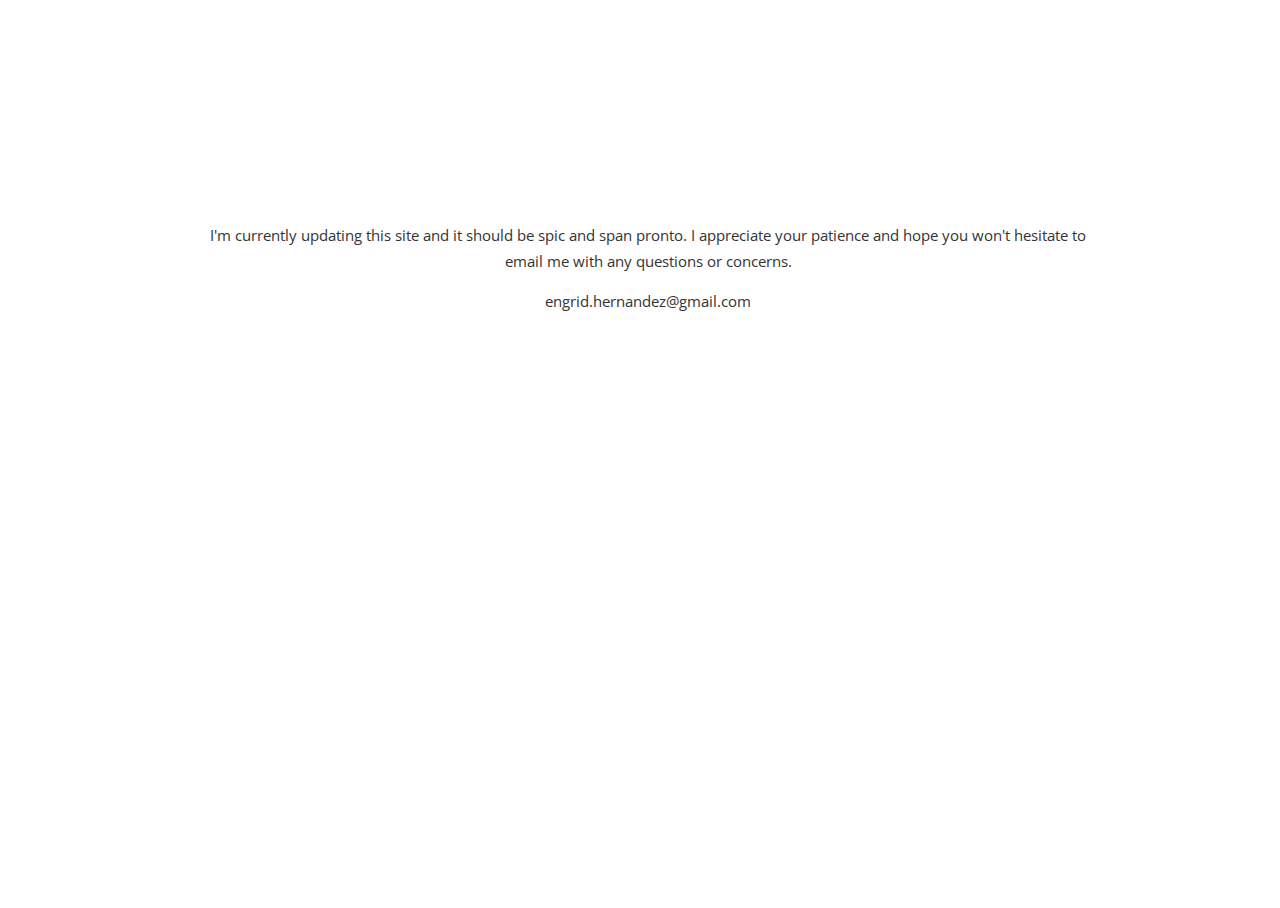
==== commit 120a83a9: "under construction" ====
--- a/index.html
+++ b/index.html
@@ -1,434 +1,24 @@
 <!DOCTYPE html>
-<html lang="en">
-<head>
-  <!-- meta -->
-  <meta charset="utf-8">
-  <meta http-equiv="X-UA-Compatible" content="IE=edge">
-  <meta name="viewport"       content="width=device-width, initial-scale=1.0">
-  <meta name="description"    content="Engrid Hernandez is the founder of Quietude Development based in Boston, MA.">
-  <meta name="keywords"       content="web, development, responsive, design, Boston">
-  <meta name="author"         content="Designcarebd">
+<html>
+    <head>
+        <meta charset="utf-8">
+        <meta name="viewport" content="width=device-width, initial-scale=1">
+        <title>Engrid Hernandez</title>
+        <link rel="stylesheet" href="https://stackpath.bootstrapcdn.com/bootstrap/4.1.3/css/bootstrap.min.css" integrity="sha384-MCw98/SFnGE8fJT3GXwEOngsV7Zt27NXFoaoApmYm81iuXoPkFOJwJ8ERdknLPMO" crossorigin="anonymous">
+        <link rel="stylesheet" href="https://use.fontawesome.com/releases/v5.4.1/css/all.css" integrity="sha384-5sAR7xN1Nv6T6+dT2mhtzEpVJvfS3NScPQTrOxhwjIuvcA67KV2R5Jz6kr4abQsz" crossorigin="anonymous">
+        <link href="assets/css/style.css" rel="stylesheet">
+    </head>
+    <body>
+        <section>
+            <div class="container-fluid mx-auto" align="center">
+                <p class="h1 mx-auto">
+                    I'm currently updating this site and it should be spic and span pronto. I appreciate your patience and hope you won't hesitate to email me with any questions or concerns.
+                </p>
+                <p class="lead mx-auto pt-5">
+                    engrid.hernandez@gmail.com
+                </p>
+            </div>
+        </section>
 
-  <!-- Site title -->
-  <title>Engrid Hernandez</title>
-  <!-- favicon -->
-  <link rel="shortcut icon" type="image/x-icon" href="assets/img/favicon.png">
-  <!-- Bootstrap css -->
-  <link href="assets/css/bootstrap.min.css" rel="stylesheet">
-  <!--Font Awesome css -->
-  <link href="assets/css/font-awesome.min.css" rel="stylesheet">
-  <!-- Normalizer css -->
-  <link href="assets/css/normalize.css" rel="stylesheet">
-  <!-- imagehover css -->
-  <link href="assets/css/imagehover.min.css" rel="stylesheet">
-  <!-- Owl Carousel css -->
-  <link href="assets/css/owl.carousel.min.css" rel="stylesheet">
-  <link href="assets/css/owl.transitions.css" rel="stylesheet">
-  <!-- Magnific popup css -->
-  <link href="assets/css/magnific-popup.css" rel="stylesheet">
-  <!-- animate css -->
-  <link href="assets/css/animate.css" rel="stylesheet">
-  <!-- Site css -->
-  <link href="assets/css/style.css" rel="stylesheet">
-  <!-- Responsive css -->
-  <link href="assets/css/responsive.css" rel="stylesheet">
-  <!--[if lt IE 9]>
-    <script src="https://oss.maxcdn.com/html5shiv/3.7.2/html5shiv.min.js"></script>
-    <script src="https://oss.maxcdn.com/respond/1.4.2/respond.min.js"></script>
-  <![endif]-->
-</head>
-
-<body>
-  <!-- Preloader starts-->
-  <div id="preloader"></div>
-  <!-- Preloader ends -->
-  <!-- Navigation area starts -->
-  <div class="menu-area navbar-fixed-top">
-    <div class="container">
-      <div class="row">
-        <!-- Navigation starts -->
-        <div class="col-md-12">
-          <div class="mainmenu">
-            <div class="navbar navbar-nobg">
-              <div class="navbar-header">
-                <a class="navbar-brand" href="index.html">
-                <img src="assets/img/logo.png" alt=""></a>
-                <button type="button" class="navbar-toggle" data-toggle="collapse" data-target=".navbar-collapse">
-                  <span class="sr-only">Toggle navigation</span>
-                  <span class="icon-bar"></span>
-                  <span class="icon-bar"></span>
-                  <span class="icon-bar"></span>
-                </button>
-              </div>
-              <div class="navbar-collapse collapse">
-                <nav>
-                  <ul class="nav navbar-nav navbar-right">
-                    <li><a href="index.html">HOME</a></li>
-                    <li><a class="smooth_scroll" href="#about">ABOUT</a></li>
-                    <li><a class="smooth_scroll" href="#work">LATEST PROJECTS</a></li>
-                    <li><a class="smooth_scroll" href="#skills">MY SKILLS</a></li>
-                    <li><a class="smooth_scroll" href="#footer">CONTACT</a></li>
-  								</ul>
-                </nav>
-              </div>
-            </div>
-          </div>
-        </div>
-        <!-- Navigation ends -->
-      </div>
-    </div>
-  </div>
-  <!-- Navigation area ends -->
-
-  <!-- Slider area starts -->
-  <section id="slider">
-    <div id="carousel-example-generic" class="carousel slide carousel-fade">
-      <!-- <ol class="carousel-indicators">
-        <li data-target="#carousel-example-generic" data-slide-to="0" class="active"></li>
-        <li data-target="#carousel-example-generic" data-slide-to="1"></li>
-        <li data-target="#carousel-example-generic" data-slide-to="2"></li>
-      </ol> -->
-
-    <div class="carousel-inner" role="listbox">
-      <!-- Item 1 -->
-      <div class="item active slide1">
-        <div class="table">
-          <div class="table-cell">
-            <div class="intro-text">
-              <div class="title clearfix fadeInUp" style="animation-duration: 1s;animation-fill-mode: both;">
-                <h2>Semantic Web Development</h2>
-              </div>
-              <a href="#work" class="btn btn-trnsp btn-big current smooth_scroll fadeInLeft" style="animation-duration: 1s;animation-fill-mode: both;">Projects</a>
-              <a href="#footer" class="btn btn-trnsp btn-big smooth_scroll fadeInRight" style="animation-duration: 1s;animation-fill-mode: both;">Contact</a>
-            </div>
-          </div>
-        </div>
-      </div>
-
-    <!-- Item 2 -->
-    <!-- <div class="item slide2">
-      <div class="table">
-        <div class="table-cell">
-          <div class="intro-text fadeInUp" style="animation-duration: 1s;animation-fill-mode: both;">
-            <div class="title clearfix">
-              <h2>Item 2</h2>
-              <p>Short description of item 2</p>
-            </div>
-            <a href="#work" class="btn btn-trnsp btn-big current smooth_scroll fadeInLeft" style="animation-duration: 1s;animation-fill-mode: both;">Projects</a>
-            <a href="#footer" class="btn btn-trnsp btn-big smooth_scroll fadeInRight" style="animation-duration: 1s;animation-fill-mode: both;">Contact</a>
-          </div>
-        </div>
-      </div>
-    </div> -->
-
-    <!-- Item 3 -->
-    <!-- <div class="item slide3">
-      <div class="table">
-        <div class="table-cell">
-          <div class="intro-text">
-            <div class="title clearfix fadeInUp" style="animation-duration: 1s;animation-fill-mode: both;">
-              <h2>We Help Your Business </h2>
-              <p>With over 10 years of experience in business consulting helping businesses to find How promotion excellent curiosity yet attempted. Invitation friendship travelling eat everything two.</p>
-            </div>
-            <a href="#work" class="btn btn-trnsp btn-big current smooth_scroll fadeInLeft" style="animation-duration: 1s;animation-fill-mode: both;">Projects</a>
-            <a href="#footer" class="btn btn-trnsp btn-big smooth_scroll fadeInRight" style="animation-duration: 1s;animation-fill-mode: both;">Contact</a>
-            </div>
-          </div>
-        </div>
-      </div>
-			<a class="left welcome-control" href="#carousel-example-generic" role="button" data-slide="prev"><i class="fa fa-angle-left"></i></a>
-      <a class="right welcome-control" href="#carousel-example-generic" role="button" data-slide="next"><i class="fa fa-angle-right"></i></a>
-    </div> -->
-    <!-- End Wrapper for slides-->
-  </div>
-  </section>
-  <!-- Slider area ends -->
-
-
-
-  <!-- About area starts -->
-  <section id="about" class="about-area section-big">
-    <div class="container">
-      <div class="row">
-        <div class="col-md-12 text-center">
-          <div class="section-title mb-60">
-            <h2>About Engrid Hernandez</h2
-          </div>
-        </div>
-      </div>
-      <div class="row">
-      <!-- About Image -->
-        <div class="col-md-6 about-image">
-          <div class="featured mb-r">
-            <img id="aboutImg" src="assets/img/about/about-img.png" alt="">
-          </div>
-        </div>
-        <!-- About Text -->
-        <div class="col-md-6">
-          <div class="about-text">
-            <h3 class="subtitle"></h3>
-            <p>Growing up, my father was a tech buff who worked in IT and we had a lot of niche gadgets in the house. Because of this exposure innovative technology has always been exciting to me. I remember once he was building himself a PC and I don’t think he had a moment of silence through all of the questions I had for him. I wanted to know why each piece was needed, what would happen without it, if it would need to be replaced someday, and anything else he knew about the piece. </p>
-            <p>I loved “Part of your World” from the Little Mermaid because I could relate to her admiration for her little understood trinkets. As an adult, “I've got gadgets and gizmos aplenty, I've got whozits and whatzits galore.” This curiosity has stuck with me and I’m excited by learning why things work the way that they do. It feels fantastic being able to say I know something I didn’t know yesterday. I am the upbeat soul telling you that if today feels hard then tomorrow will seem easier. I am ready to learn more from my peers and the direct experience I will gain every day working with your company.</p>
-          </div>
-        </div>
-      </div>
-    </div>
-  </section>
-  <!-- About area ends -->
-
-  <!-- Latest Project starts -->
-    <section id="work" class="latest-project-area section-big">
-      <div class="container">
-        <div class="row">
-          <div class="col-md-12 text-center">
-            <div class="section-title mb-30">
-              <h2>My Latest Projects</h2>
-              <p></p>
-            </div>
-          </div>
-        </div>
-        <div class="row">
-          <div class="news-carousel">
-            <figure class="project-item imghvr-push-up">
-              <img src="assets/img/works/infinitecarousel.jpg" alt="">
-              <figcaption>
-                <div class="overlay">
-                  <h3>Carousel</h3>
-                  <a href="https://ehcodes.github.io/infinite-carousel/"><i class="fa fa-external-link"></i></a>
-                </div>
-              </figcaption>
-            </figure>
-
-            <figure class="project-item imghvr-push-up">
-              <img src="assets/img/works/horoscope.gif" alt="">
-              <figcaption>
-                <div class="overlay">
-                  <h3>Horoscope</h3>
-                  <a href="https://ehcodes.github.io/horoscope"><i class="fa fa-external-link"></i></a>
-                </div>
-              </figcaption>
-            </figure>
-
-            <figure class="project-item imghvr-push-up">
-              <img src="assets/img/works/slots.png" alt="">
-              <figcaption>
-                <div class="overlay">
-                  <h3>Slot Machine</h3>
-                  <a href="https://ehcodes.github.io/emperors-slot-machine/"><i class="fa fa-external-link"></i></a>
-                </div>
-              </figcaption>
-            </figure>
-
-            <figure class="project-item imghvr-push-up">
-              <img src="assets/img/works/todolist.png" alt="">
-              <figcaption>
-                <div class="overlay">
-                  <h3>To Do List</h3>
-                  <a href="https://ehcodes.github.io/toDoList/"><i class="fa fa-external-link"></i></a>
-                </div>
-              </figcaption>
-            </figure>
-
-            <figure class="project-item imghvr-push-up">
-              <img src="assets/img/works/matchingGame.gif" alt="">
-              <figcaption>
-                <div class="overlay">
-                  <h3>Matching Game</h3>
-                  <a href="https://ehcodes.github.io/positively-matching/"><i class="fa fa-external-link"></i></a>
-                </div>
-              </figcaption>
-            </figure>
-
-            <figure class="project-item imghvr-push-up">
-              <img src="assets/img/works/calculator.png" alt="">
-              <figcaption>
-                <div class="overlay">
-                  <h3>Calculator</h3>
-                  <a href="https://ehcodes.github.io/jqueryCalculator/"><i class="fa fa-external-link"></i></a>
-                </div>
-              </figcaption>
-            </figure>
-
-          </div>
-        </div>
-      </div>
-    </section>
-    <!-- Latest Project ends -->
-
-    <!-- Testimonial area starts -->
-    <!-- <section id="testimonial" class="testimonial-area section-big">
-        <div class="container">
-
-            <div class="row">
-                <div class="testimonial-list"> -->
-
-                    <!-- Testimonial item -->
-                    <!-- <div class="single-testimonial">
-                        <p>Anim pariatur cliche reprehenderit, enim eiusmod high life accusamus terry richardson ad squid. 3 wolf moon officia aute, non cupidatat skateboard dolor brunch. Food truck quinoa nesciunt laborum eiusmod tempor sunt aliqua put.</p>
-
-                        <div class="testor">
-                           <img src="assets/img/testimonial/1.png" alt="">
-                            <h4>Mark Harris</h4>
-                            <p class="desg">CEO of Pointer</p>
-                        </div>
-                    </div> -->
-
-                    <!-- Testimonial item -->
-                    <!-- <div class="single-testimonial">
-                        <p>Anim pariatur cliche reprehenderit, enim eiusmod high life accusamus terry richardson ad squid. 3 wolf moon officia aute, non cupidatat skateboard dolor brunch. Food truck quinoa nesciunt laborum eiusmod tempor sunt aliqua put.</p>
-
-                        <div class="testor">
-                           <img src="assets/img/testimonial/2.png" alt="">
-                            <h4>Mark Harris</h4>
-                            <p class="desg">CEO of Pointer</p>
-                        </div>
-                    </div> -->
-
-                    <!-- Testimonial item -->
-                    <!-- <div class="single-testimonial">
-
-                        <p>Anim pariatur cliche reprehenderit, enim eiusmod high life accusamus terry richardson ad squid. 3 wolf moon officia aute, non cupidatat skateboard dolor brunch. Food truck quinoa nesciunt laborum eiusmod tempor sunt aliqua put.</p>
-
-                        <div class="testor">
-                           <img src="assets/img/testimonial/3.png" alt="">
-                            <h4>Mark Harris</h4>
-                            <p class="desg">CEO of Pointer</p>
-                        </div>
-                    </div>
-
-                </div>
-            </div>
-
-        </div> -->
-    </section>
-    <!-- Testimonial area ends -->
-
-    <!-- Skills area starts -->
-    <div class="client-area section-small">
-        <div class="container">
-          <div id="skills" class="section-title mb-30">
-            <h2>My Skills</h2>
-            <p></p>
-          </div>
-            <!-- client carousel -->
-            <div class="owl-client">
-                <!-- item 1 -->
-                <div class="item text-center">
-                  <img class="skillImg" src="assets/img/skills/nodejs.png" alt="">
-                </div>
-
-                <!-- item 2 -->
-                <div class="item text-center">
-                  <img class="skillImg" src="assets/img/skills/html.png" alt="">
-                </div>
-
-                <!-- item 3 -->
-                <div class="item text-center">
-                  <img class="skillImg" src="assets/img/skills/mongodb.png" alt="">
-                </div>
-
-                <!-- item 4 -->
-                <div class="item text-center">
-                  <img class="skillImg" src="assets/img/skills/css.png" alt="">
-                </div>
-
-                <!-- item 5 -->
-                <div class="item text-center">
-                  <img class="skillImg" src="assets/img/skills/react.png" alt="">
-                </div>
-
-            </div>
-            <!-- / client carousel -->
-        </div>
-    </div>
-    <!-- Client area ends -->
-
-		<!-- Footer area starts -->
-		<footer id="footer" class="footer-area section-big">
-			<div class="container">
-				<div class="row">
-					<div class="col-md-3 col-sm-6">
-						<div class="logo footer-info mb-30">
-							<a href=""><img src="assets/img/logo.png" alt="" /></a>
-							<p>Go ahead and take a look at my online presence and feel free to reach out with any questions.</p>
-							<div class="social">
-								<ul class="social-links">
-                  <a href="https://github.com/ehcodes"><i class="fa fa-github"></i></a>
-                  <a href="https://twitter.com/HernandezEngrid"><i class="fa fa-twitter"></i></a>
-                  <a href="https://www.linkedin.com/in/engridhernandez/"><i class="fa fa-linkedin"></i></a>
-								</ul>
-							</div>
-						</div>
-					</div>
-					<div class="col-md-3 col-sm-6">
-						<div class="footer-info mb-30">
-              <h3>LINKS</h3>
-              <ul class="l-post">
-                  <li><a href="index.html">HOME</a></li>
-                  <li><a href="#about">ABOUT ME</a></li>
-                  <li><a href="#work">LATEST PROJECTS</a></li>
-                  <li><a class="smooth_scroll" href="#skills">MY SKILLS</a></li>
-              </ul>
-            </div>
-					</div>
-					<div class="col-md-3 col-sm-6">
-            <div class="footer-us mb-30">
-              <h3>CONTACT ME</h3>
-              <p><i class="fa fa-map-marker" aria-hidden="true"></i><span>50 Milk Street, Boston, MA 02110</span></p>
-              <p><i class="fa fa-paper-plane" aria-hidden="true"></i><span>engrid.hernandez@gmail.com</span></p>
-              <p><i class="fa fa-phone" aria-hidden="true"></i><span>+1 617 487 9626</span></p>
-            </div>
-					</div>
-				</div>
-			</div>
-		</footer>
-		<!-- Footer area ends -->
-
-    <!-- copyright area starts -->
-    <footer class="copyright-area">
-        <div class="container">
-			<div class="row">
-				<div class="col-md-12 text-center">
-					<div class="copy-right">
-					</div>
-				</div>
-				<a class="smooth_scroll" href="#slider" id="scroll-to-top"><i class="fa fa-long-arrow-up"></i></a>
-			</div>
-        </div>
-    </footer>
-    <!-- copyright area ends -->
-
-
-    <!-- Latest jQuery -->
-    <script src="assets/js/jquery.min.js"></script>
-
-    <!-- Bootstrap js-->
-    <script src="assets/js/bootstrap.min.js"></script>
-
-    <!-- Owl Carousel js -->
-    <script src="assets/js/owl.carousel.min.js"></script>
-
-    <!-- Mixitup js -->
-    <script src="assets/js/jquery.mixitup.js"></script>
-
-    <!-- Magnific popup js -->
-    <script src="assets/js/jquery.magnific-popup.min.js"></script>
-
-    <!-- Waypoint js -->
-    <script src="assets/js/jquery.waypoints.min.js"></script>
-
-	<!-- jquery.inview js -->
-    <script src="assets/js/jquery.inview.min.js"></script>
-
-    <!-- wow js -->
-    <script src="assets/js/wow.min.js"></script>
-
-    <!-- Ajax Mailchimp js -->
-    <script src="assets/js/jquery.ajaxchimp.min.js"></script>
-
-    <!-- Main js-->
-    <script src="assets/js/main_script.js"></script>
-
-</body>
-
-</html>
+    </body>
+</html>--- a/assets/css/style.css
+++ b/assets/css/style.css
@@ -40,8 +40,10 @@
 /* Google Fonts lato and open sans */
 @import url('https://fonts.googleapis.com/css?family=Lato:300,700,900|Open+Sans');
 
-
-
+/*TEMPORARY CONSTRUCTION STYLING*/
+.container-fluid {
+  padding: 200px;
+}
 /* ----------------------------------------------------------------------------------------
 *                                       01. General css
 * -------------------------------------------------------------------------------------- */
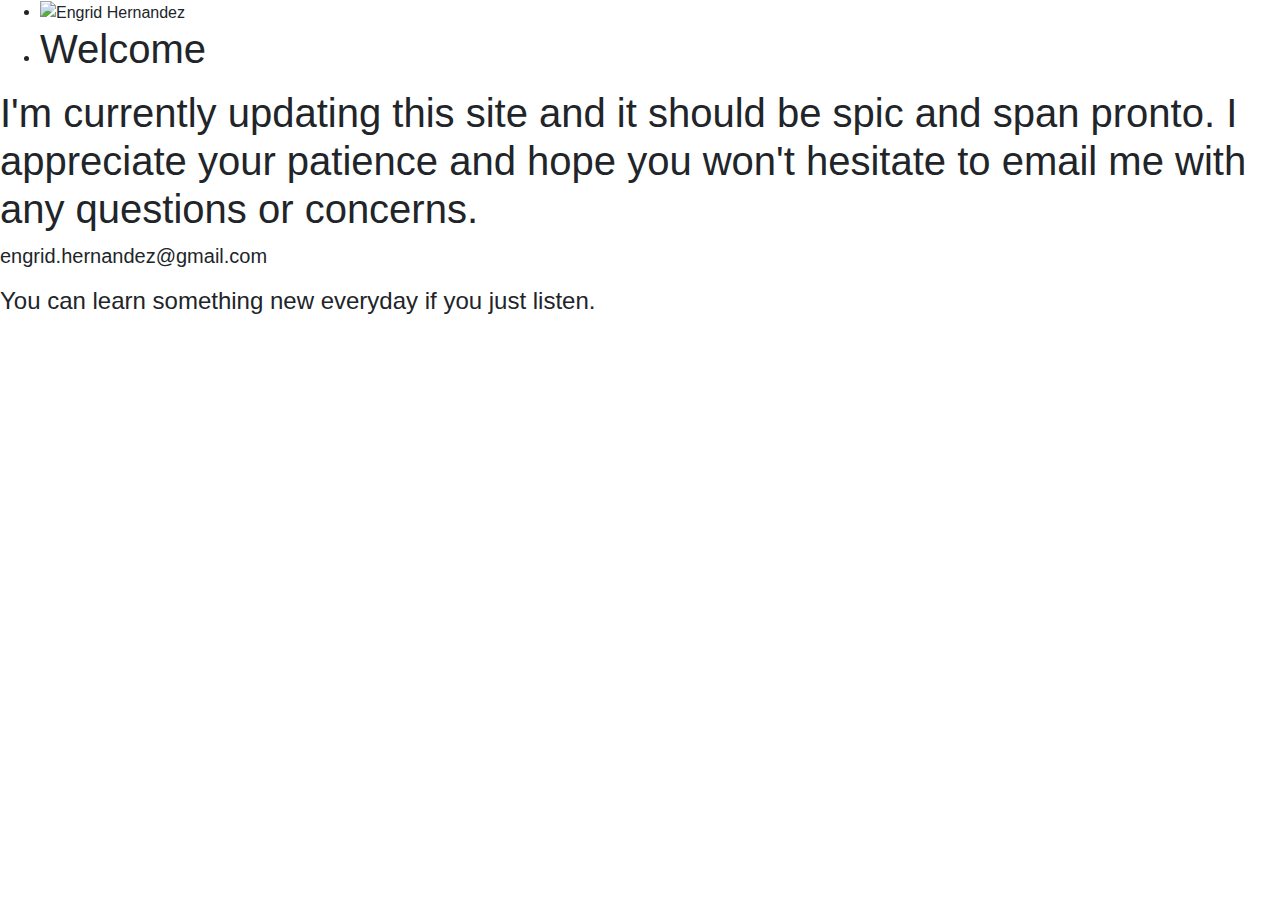
==== commit 333e3fbb: "Update index.html" ====
--- a/index.html
+++ b/index.html
@@ -1,24 +1,50 @@
-<!DOCTYPE html>
+<!doctype html>
 <html>
     <head>
-        <meta charset="utf-8">
-        <meta name="viewport" content="width=device-width, initial-scale=1">
-        <title>Engrid Hernandez</title>
-        <link rel="stylesheet" href="https://stackpath.bootstrapcdn.com/bootstrap/4.1.3/css/bootstrap.min.css" integrity="sha384-MCw98/SFnGE8fJT3GXwEOngsV7Zt27NXFoaoApmYm81iuXoPkFOJwJ8ERdknLPMO" crossorigin="anonymous">
-        <link rel="stylesheet" href="https://use.fontawesome.com/releases/v5.4.1/css/all.css" integrity="sha384-5sAR7xN1Nv6T6+dT2mhtzEpVJvfS3NScPQTrOxhwjIuvcA67KV2R5Jz6kr4abQsz" crossorigin="anonymous">
-        <link href="assets/css/style.css" rel="stylesheet">
+      <title>Home | Engrid Hernandez</title>
+      <meta charset="utf-8">
+      <meta http-equiv="x-ua-compatible" content="ie=edge">
+      <meta name="viewport" content="width=device-width, initial-scale=1, shrink-to-fit=no">
+      <meta name="description" content="This site is under construction.">
+      <meta name="msapplication-TileColor" content="#38c179">
+      <meta name="theme-color" content="#38c179">
+      <link rel="apple-touch-icon" sizes="180x180" href="/apple-touch-icon.png">
+      <link rel="icon" type="image/png" sizes="32x32" href="favicon-32x32.png">
+      <link rel="icon" type="image/png" sizes="16x16" href="favicon-16x16.png">
+      <link rel="manifest" href="/site.webmanifest">
+      <link rel="stylesheet" href="https://fonts.googleapis.com/css?family=Poppins">
+      <link rel="stylesheet" href="https://maxcdn.bootstrapcdn.com/bootstrap/4.1.3/css/bootstrap.min.css">
+      <link rel="stylesheet" href="https://use.fontawesome.com/releases/v5.7.2/css/all.css" integrity="sha384-fnmOCqbTlWIlj8LyTjo7mOUStjsKC4pOpQbqyi7RrhN7udi9RwhKkMHpvLbHG9Sr" crossorigin="anonymous">
+      <link rel="stylesheet" href="style/normalize.css">
+      <link rel="stylesheet" href="style/index.css">
     </head>
     <body>
-        <section>
-            <div class="container-fluid mx-auto" align="center">
-                <p class="h1 mx-auto">
-                    I'm currently updating this site and it should be spic and span pronto. I appreciate your patience and hope you won't hesitate to email me with any questions or concerns.
-                </p>
-                <p class="lead mx-auto pt-5">
-                    engrid.hernandez@gmail.com
-                </p>
-            </div>
-        </section>
-
+      <header>
+        <nav>
+          <ul>
+            <li>
+              <img src="imgs/logo.png" alt="Engrid Hernandez">
+            </li>
+            <li class="alignright">
+              <h1>Welcome</h1>
+            </li>
+          </ul>
+        </nav>
+      </header>
+      <main class="apology">
+        <p class="h1">
+          I'm currently updating this site and it should be spic and span pronto. I appreciate your patience and hope you won't hesitate to email me with any questions or concerns.
+        </p>
+        <p class="lead">
+            engrid.hernandez@gmail.com
+        </p>
+      </main>
+      <footer>
+        <h4>You can learn something new everyday if you just listen.</h4>
+      </footer>
+      <script src="https://ajax.googleapis.com/ajax/libs/jquery/3.3.1/jquery.min.js"></script>
+      <script src="https://cdnjs.cloudflare.com/ajax/libs/popper.js/1.14.3/umd/popper.min.js"></script>
+      <script src="https://maxcdn.bootstrapcdn.com/bootstrap/4.1.3/js/bootstrap.min.js"></script>
+      <script type="text/javascript" src="js/main.js"></script>
     </body>
-</html>+</html>
